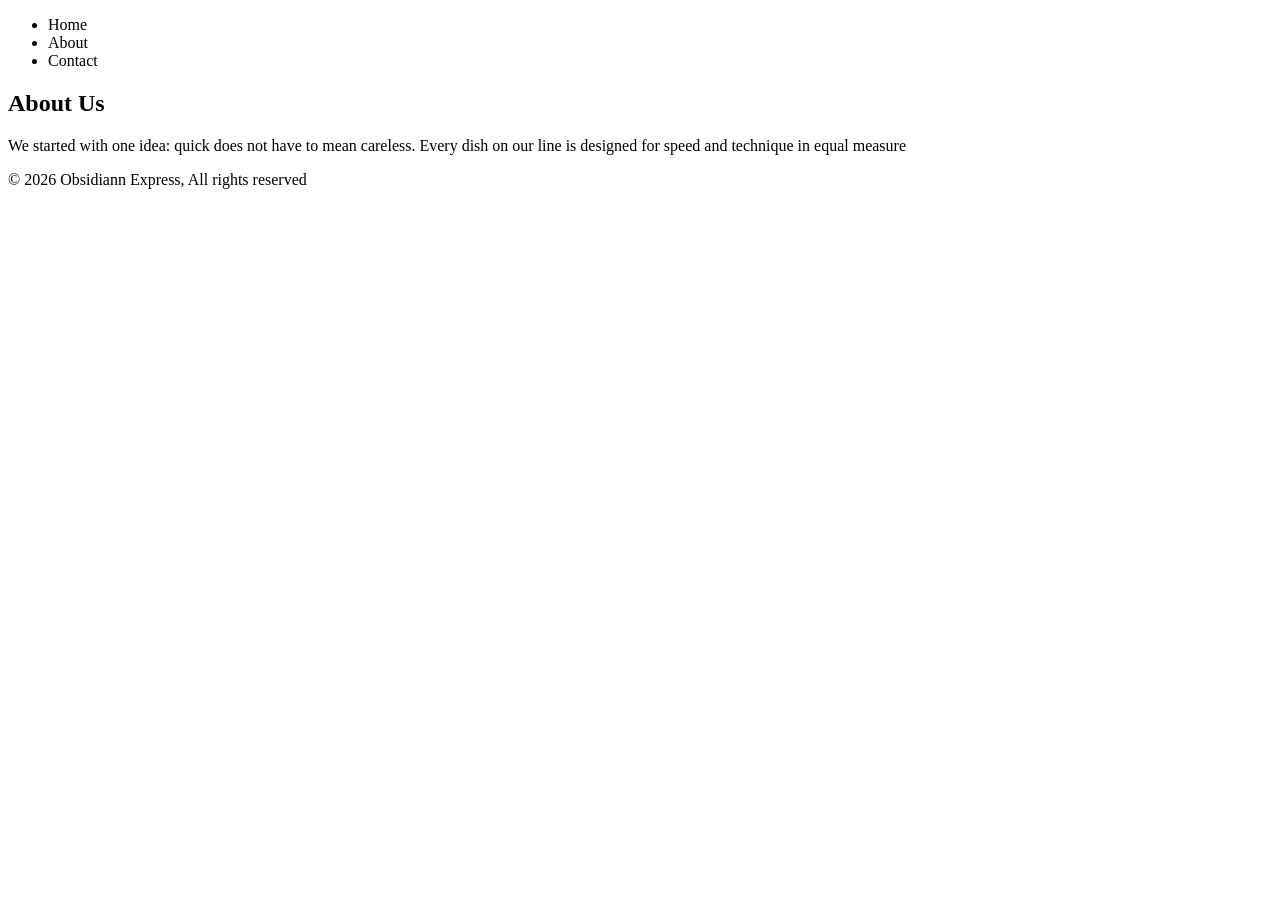
==== about.html @ 70c24146 "Add contact page and update nav links Create a new contact.html skeleton and update navigation in ab" ====
<!DOCTYPE html>
<html lang="en">
<head>
    <meta charset="UTF-8">
    <meta name="viewport" content="width=device-width, initial-scale=1.0">
    <title>Document</title>
</head>
<body>
    <header>
        <nav>
            <ul>
                <li><a href="home.html"></a>Home</li>
                <li>About</li>
                <li><a href="contact.html"></a>Contact</li>
            </ul>
        </nav>
    </header>
    <main>
        <section>
            <h2>About Us</h2>
            <p>We started with one idea: quick does not have to mean careless. Every dish on our line is designed for speed and technique in equal measure</p>
        </section>
    </main>
    <footer>
      <p>&copy; 2026 Obsidiann Express, All rights reserved </p>
    </footer>
</body>
</html>
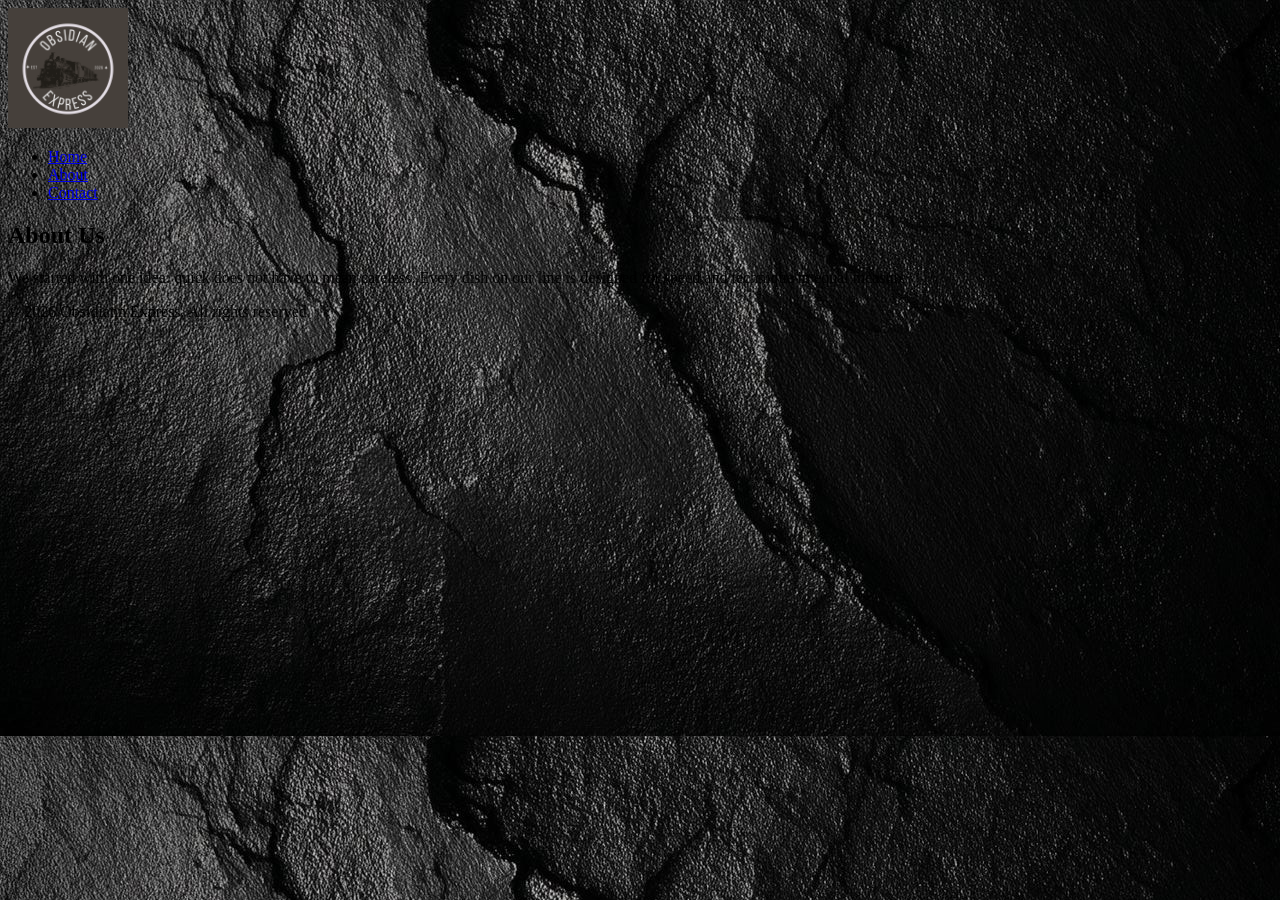
==== commit 6ddedb7d: "Add background image and improve nav/accessibility Update home and about pages: set descriptive <tit" ====
--- a/about.html
+++ b/about.html
@@ -3,15 +3,19 @@
 <head>
     <meta charset="UTF-8">
     <meta name="viewport" content="width=device-width, initial-scale=1.0">
-    <title>Document</title>
+    <title>Obsidian-Express-About</title>
+    
 </head>
-<body>
+<body background="images/DARK MINIMALIST TEXTURED WALLPAPER.jpg">
     <header>
-        <nav>
+        <nav aria-label="Main navigation">
+            <a href="home.html">
+                <img src="images/OBSIDIAN LOGO.png" alt="Obsidian Express logo" width="120">
+            </a>
             <ul>
-                <li><a href="home.html"></a>Home</li>
-                <li>About</li>
-                <li><a href="contact.html"></a>Contact</li>
+                <li><a href="home.html">Home</a></li>
+                <li><a href="about.html">About</a></li>
+                <li><a href="contact.html">Contact</a></li>
             </ul>
         </nav>
     </header>
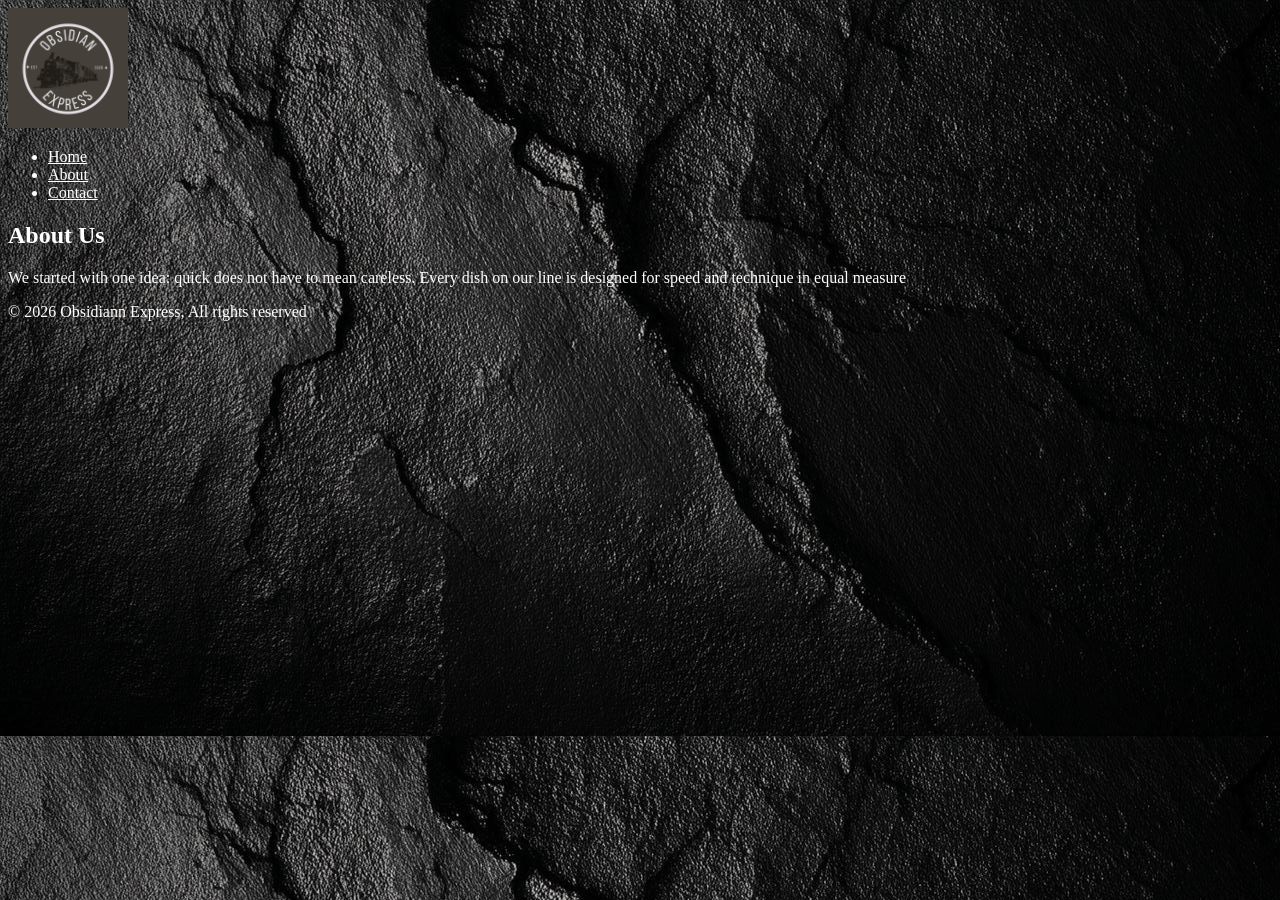
==== commit 144f23cf: "Add menu pages and images; update home/about Add new menu pages (plateKos.html, rsaClassics.html, rs" ====
--- a/about.html
+++ b/about.html
@@ -6,7 +6,7 @@
     <title>Obsidian-Express-About</title>
     
 </head>
-<body background="images/DARK MINIMALIST TEXTURED WALLPAPER.jpg">
+<body background="images/DARK MINIMALIST TEXTURED WALLPAPER.jpg" text="white" link="white" vlink="white" alink="white">
     <header>
         <nav aria-label="Main navigation">
             <a href="home.html">
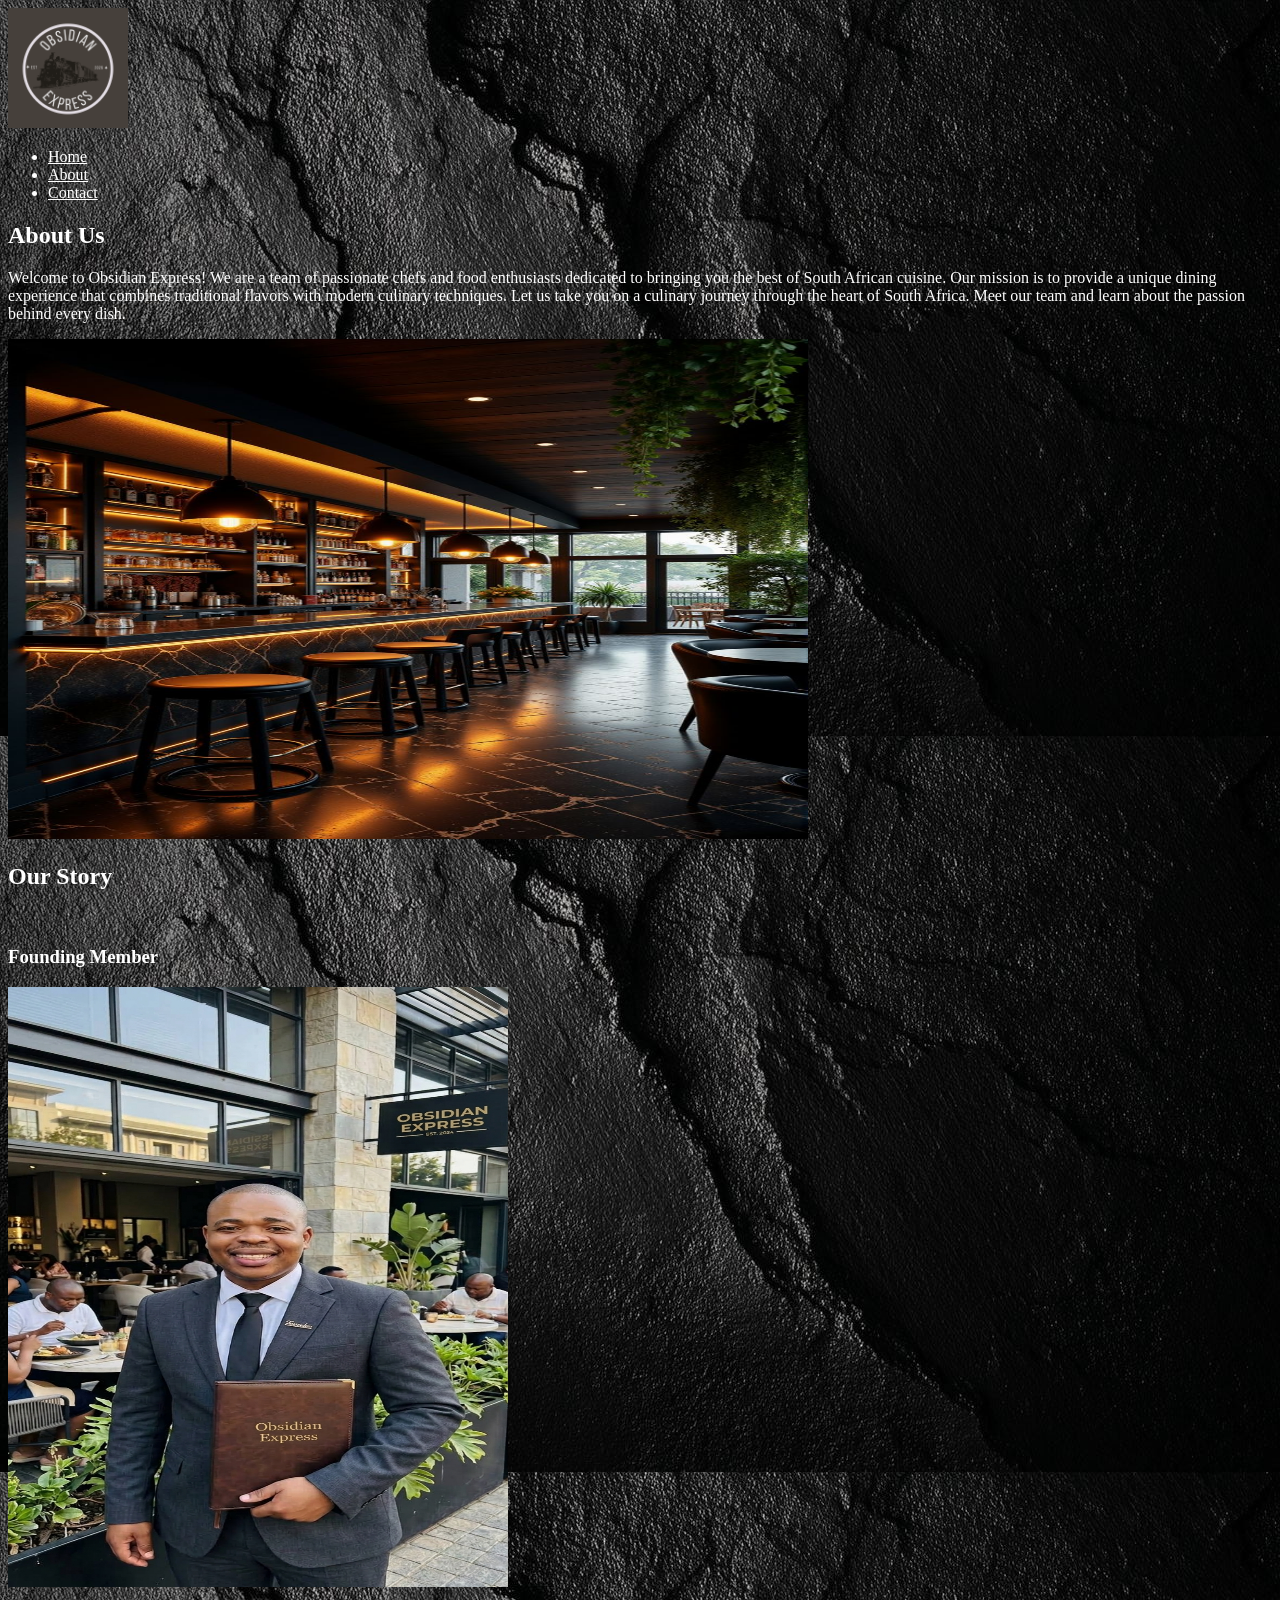
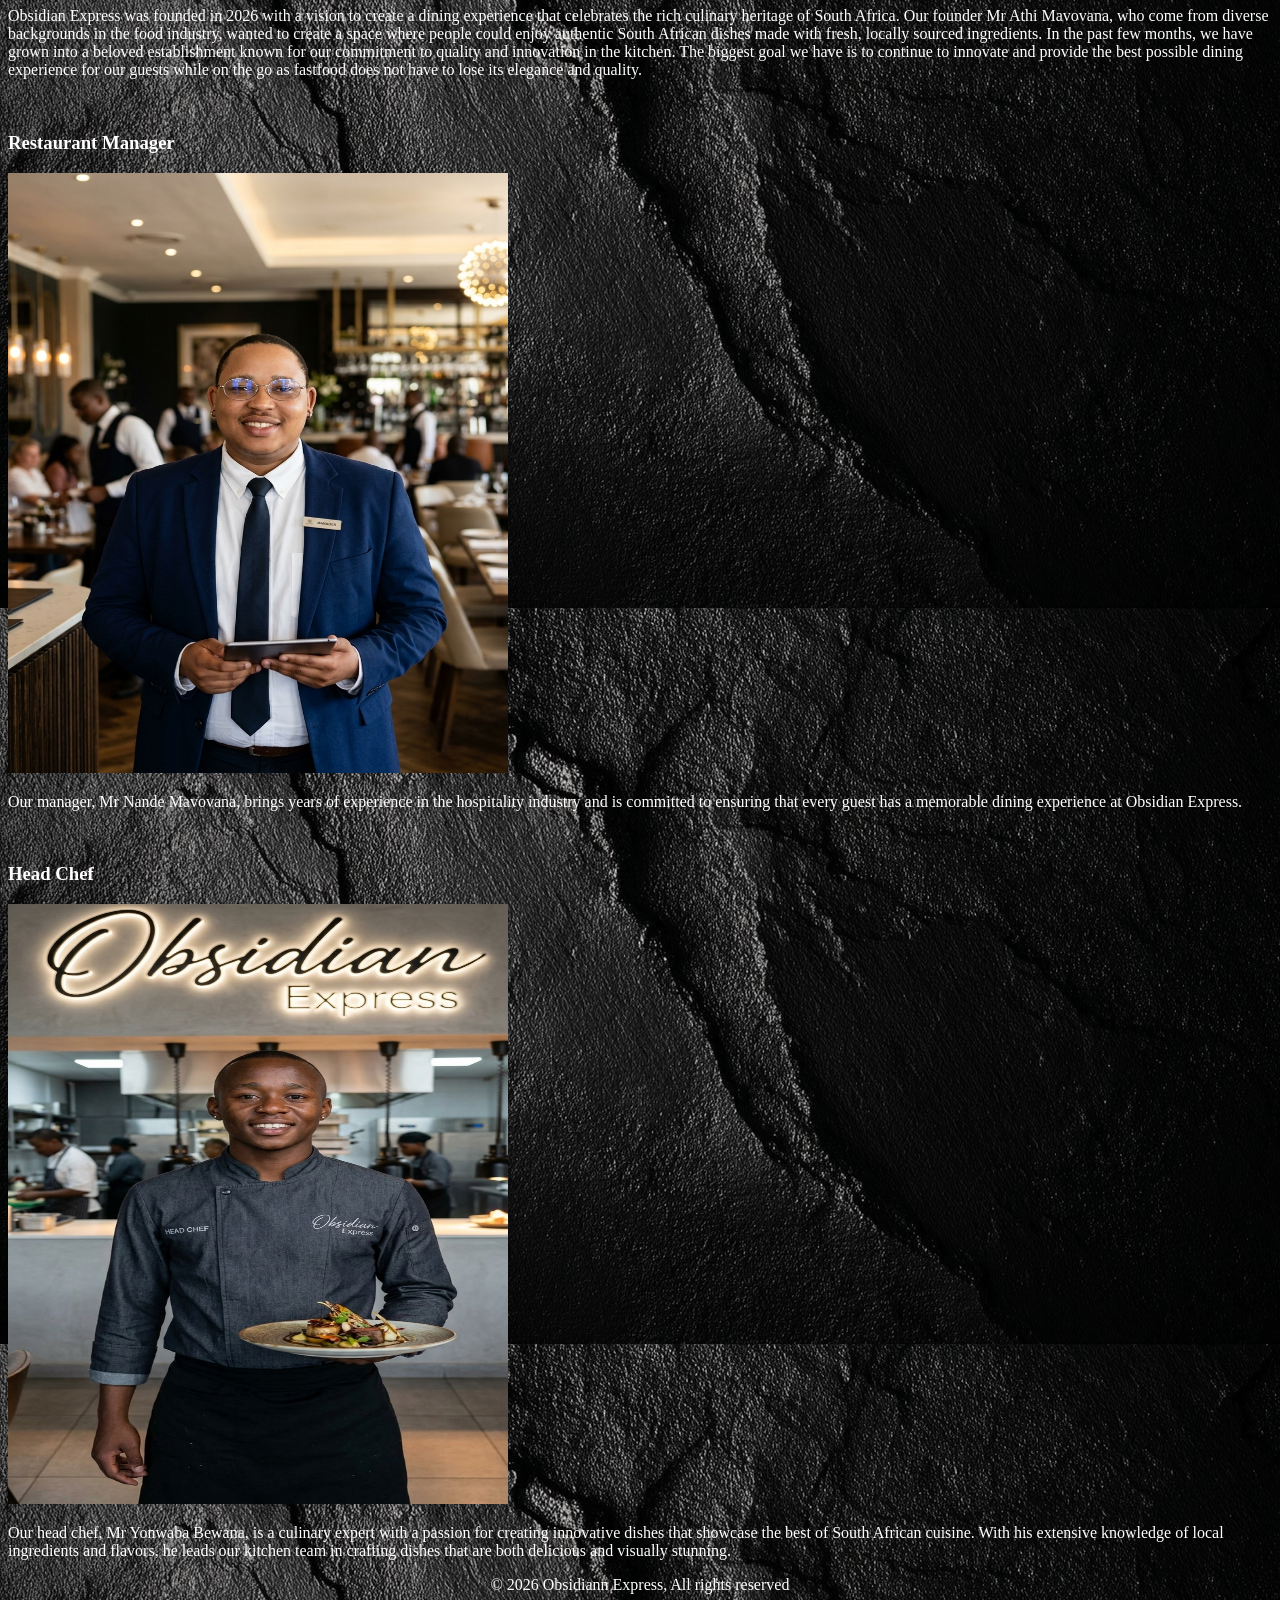
==== commit 7385a7dd: "Update About and Contact pages; add images Expand About page with full restaurant copy and team sect" ====
--- a/about.html
+++ b/about.html
@@ -22,11 +22,28 @@
     <main>
         <section>
             <h2>About Us</h2>
-            <p>We started with one idea: quick does not have to mean careless. Every dish on our line is designed for speed and technique in equal measure</p>
+            <p>Welcome to Obsidian Express! We are a team of passionate chefs and food enthusiasts dedicated to bringing you the best of South African cuisine. Our mission is to provide a unique dining experience that combines traditional flavors with modern culinary techniques. Let us take you on a culinary journey through the heart of South Africa. Meet our team and learn about the passion behind every dish.   </p>
+            <img src="images/Restuarant.jpg" alt="Resurant Interior" width="800" height="500">
+            <br>
+        </section>
+        <section>
+            <h2>Our Story</h2>
+            <br>
+            <h3>Founding Member</h3>
+            <img src="images/founder.jpg" alt="Founder" width="500" height="600">
+            <p>Obsidian Express was founded in 2026 with a vision to create a dining experience that celebrates the rich culinary heritage of South Africa. Our founder Mr Athi Mavovana, who come from diverse backgrounds in the food industry, wanted to create a space where people could enjoy authentic South African dishes made with fresh, locally sourced ingredients. In the past few months, we have grown into a beloved establishment known for our commitment to quality and innovation in the kitchen. The biggest goal we have is to continue to innovate and provide the best possible dining experience for our guests while on the go as fastfood does not have to lose its elegance and quality.</p>
+            <br>
+            <h3>Restaurant Manager</h3>
+            <img src="images/manager.jpg" alt="Manager" width="500" height="600">
+            <p>Our manager, Mr Nande Mavovana, brings years of experience in the hospitality industry and is committed to ensuring that every guest has a memorable dining experience at Obsidian Express.</p>
+            <br>
+            <h3>Head Chef</h3>
+            <img src="images/Chef.jpg" alt="Head Chef" width="500" height="600">
+            <p>Our head chef, Mr Yonwaba Bewana, is a culinary expert with a passion for creating innovative dishes that showcase the best of South African cuisine. With his extensive knowledge of local ingredients and flavors, he leads our kitchen team in crafting dishes that are both delicious and visually stunning.</p>
         </section>
     </main>
     <footer>
-      <p>&copy; 2026 Obsidiann Express, All rights reserved </p>
+      <p align="center">&copy; 2026 Obsidiann Express, All rights reserved </p>
     </footer>
 </body>
 </html>
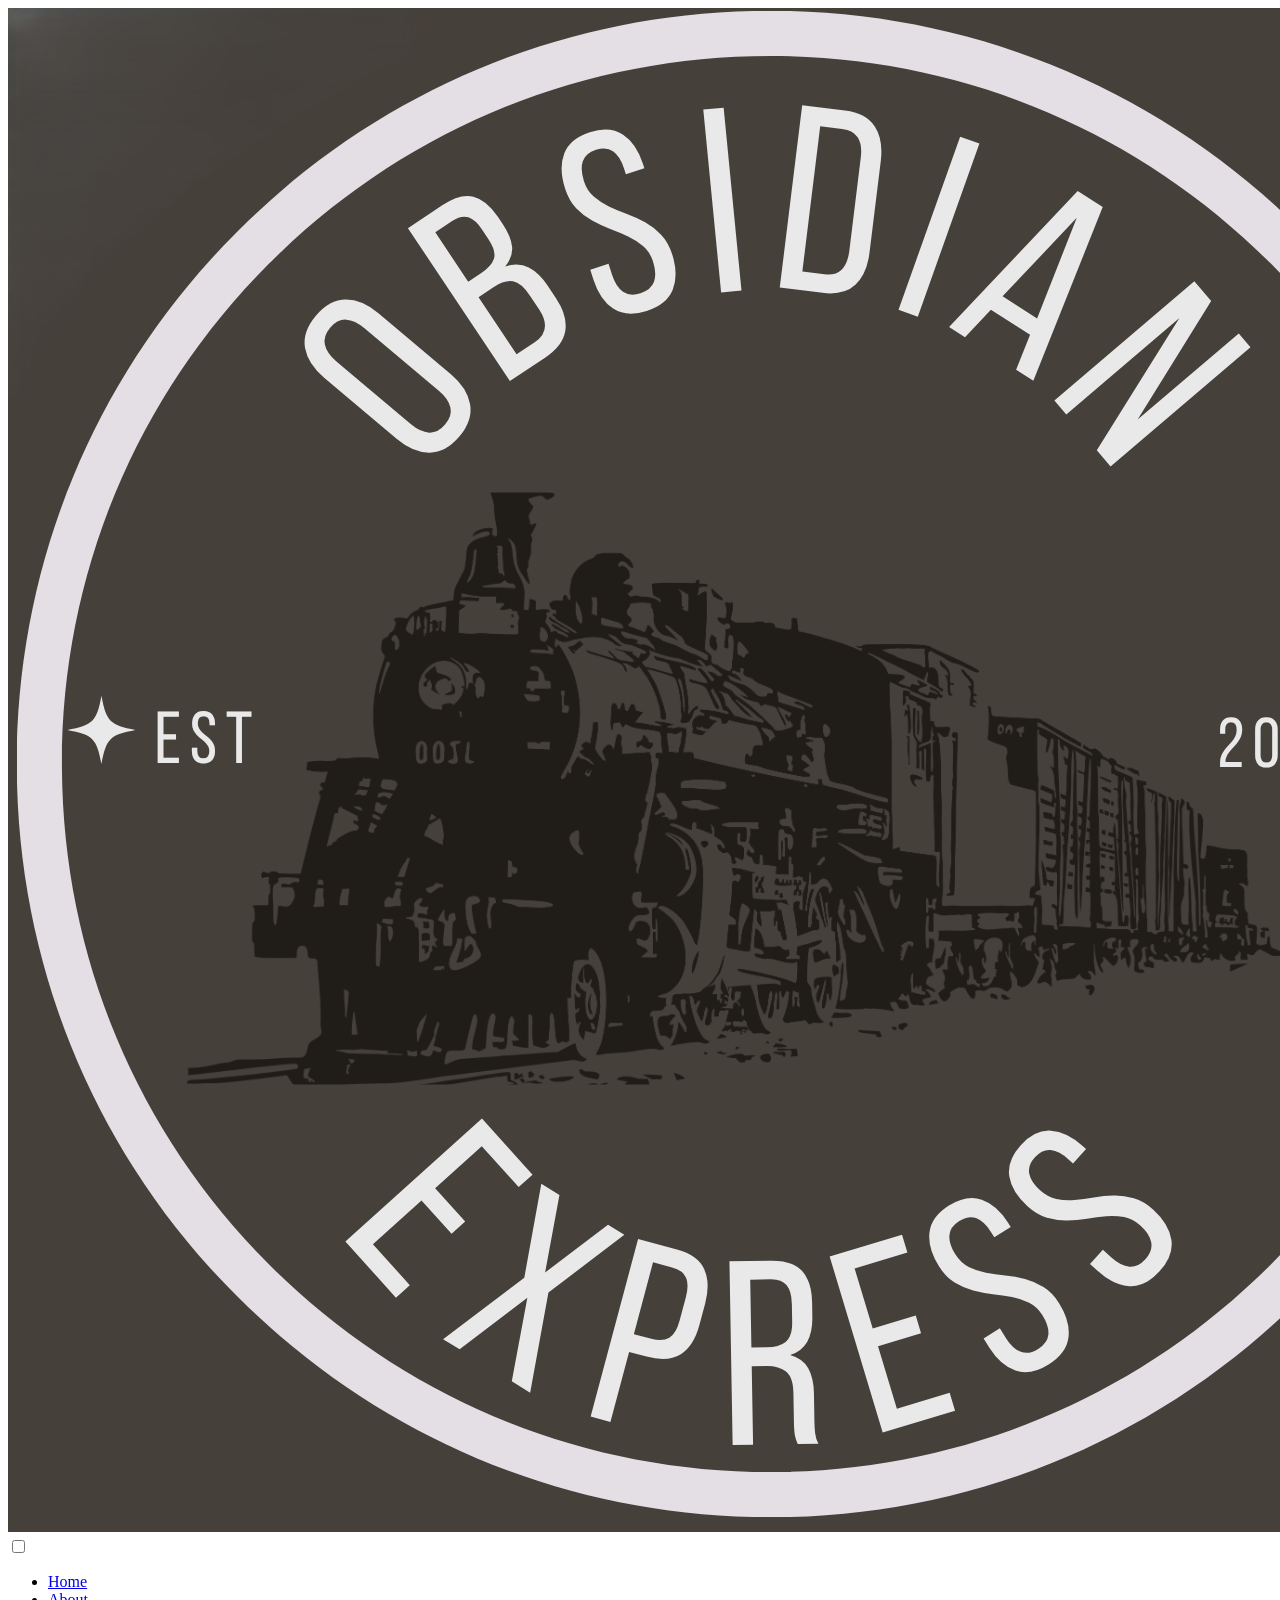
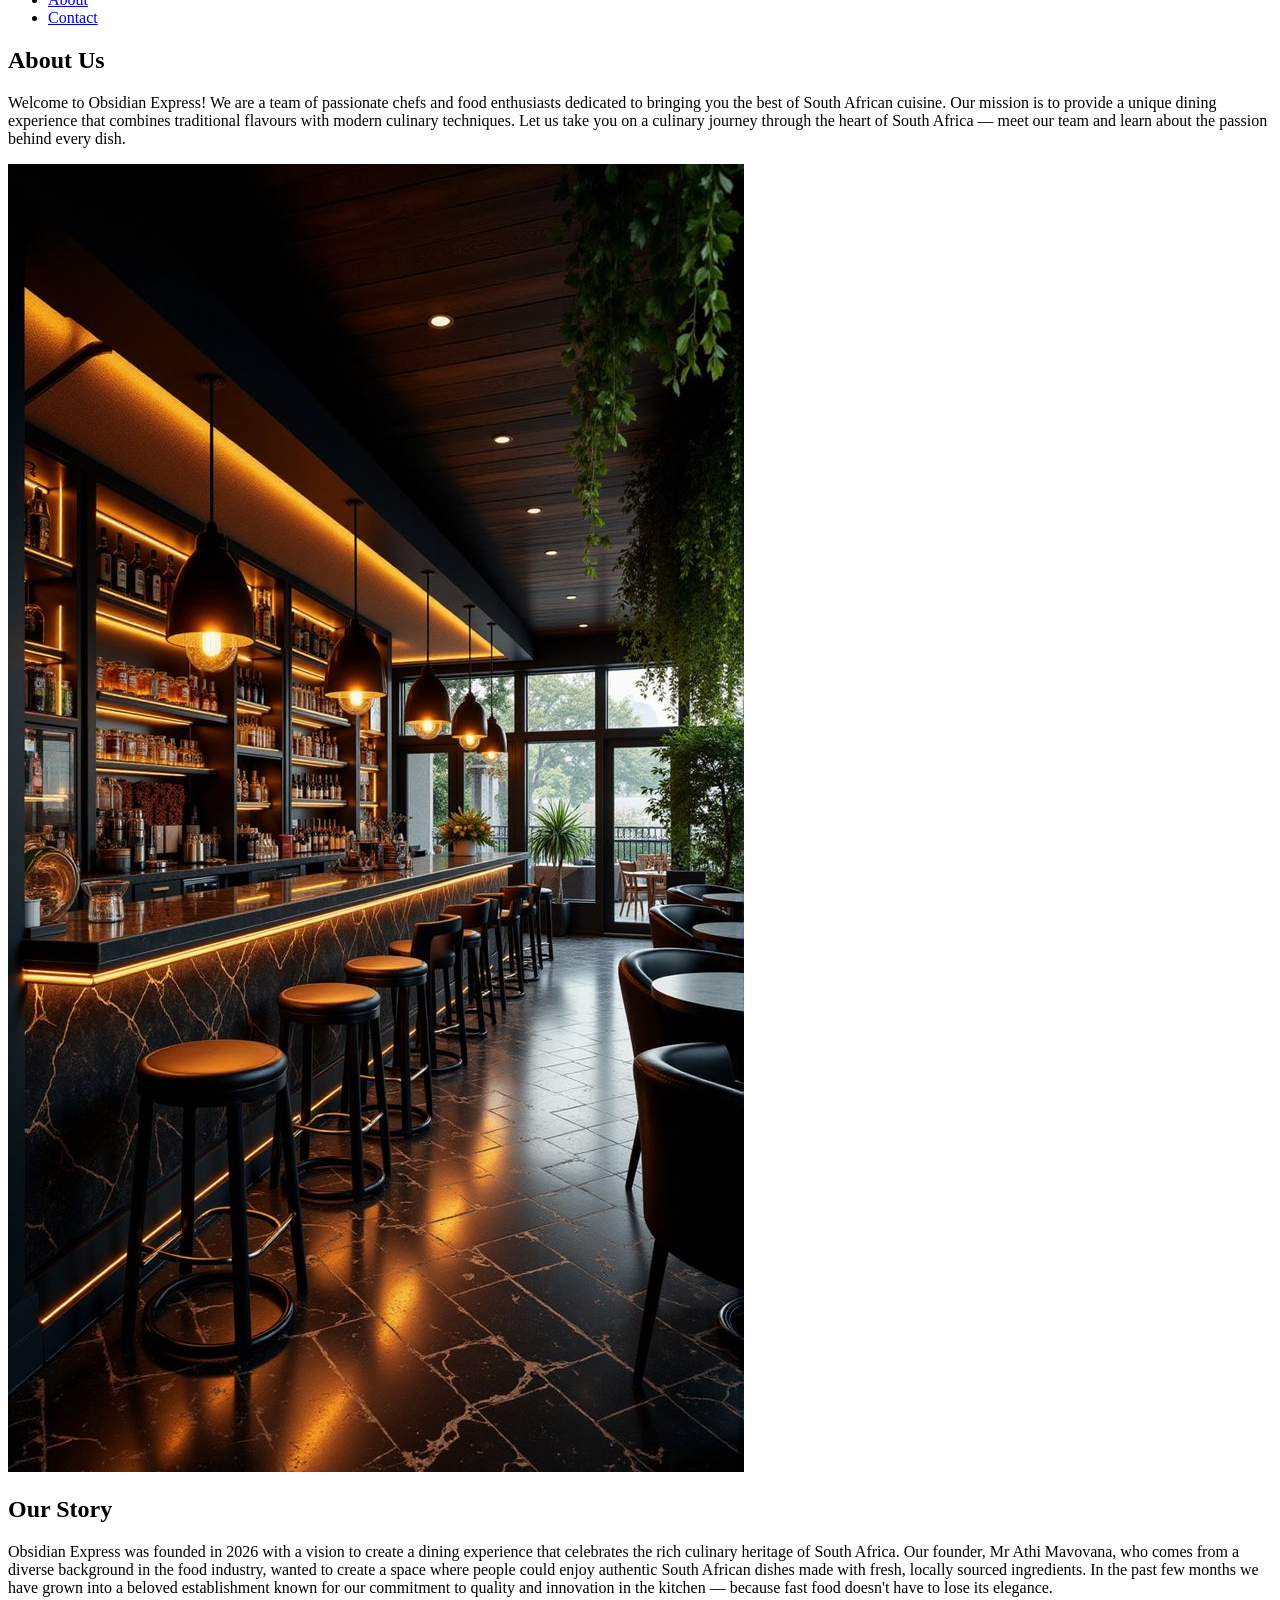
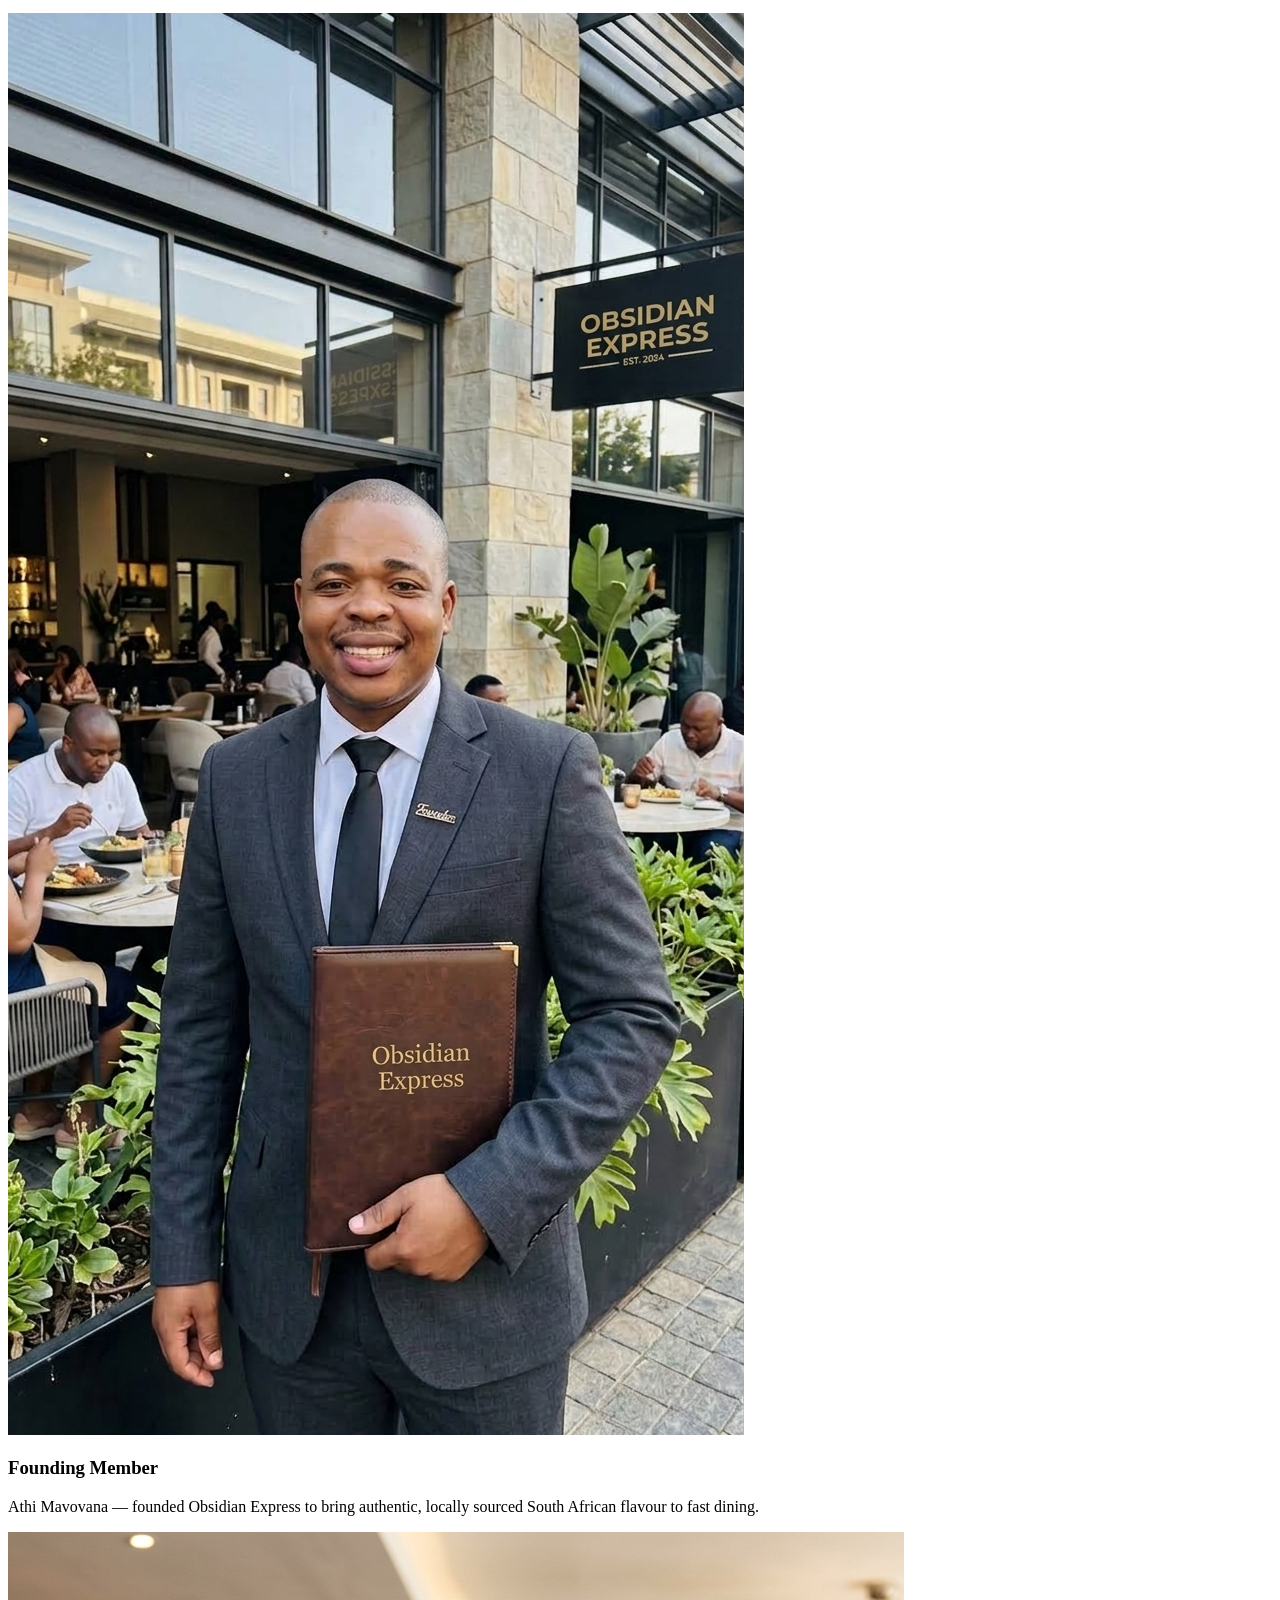
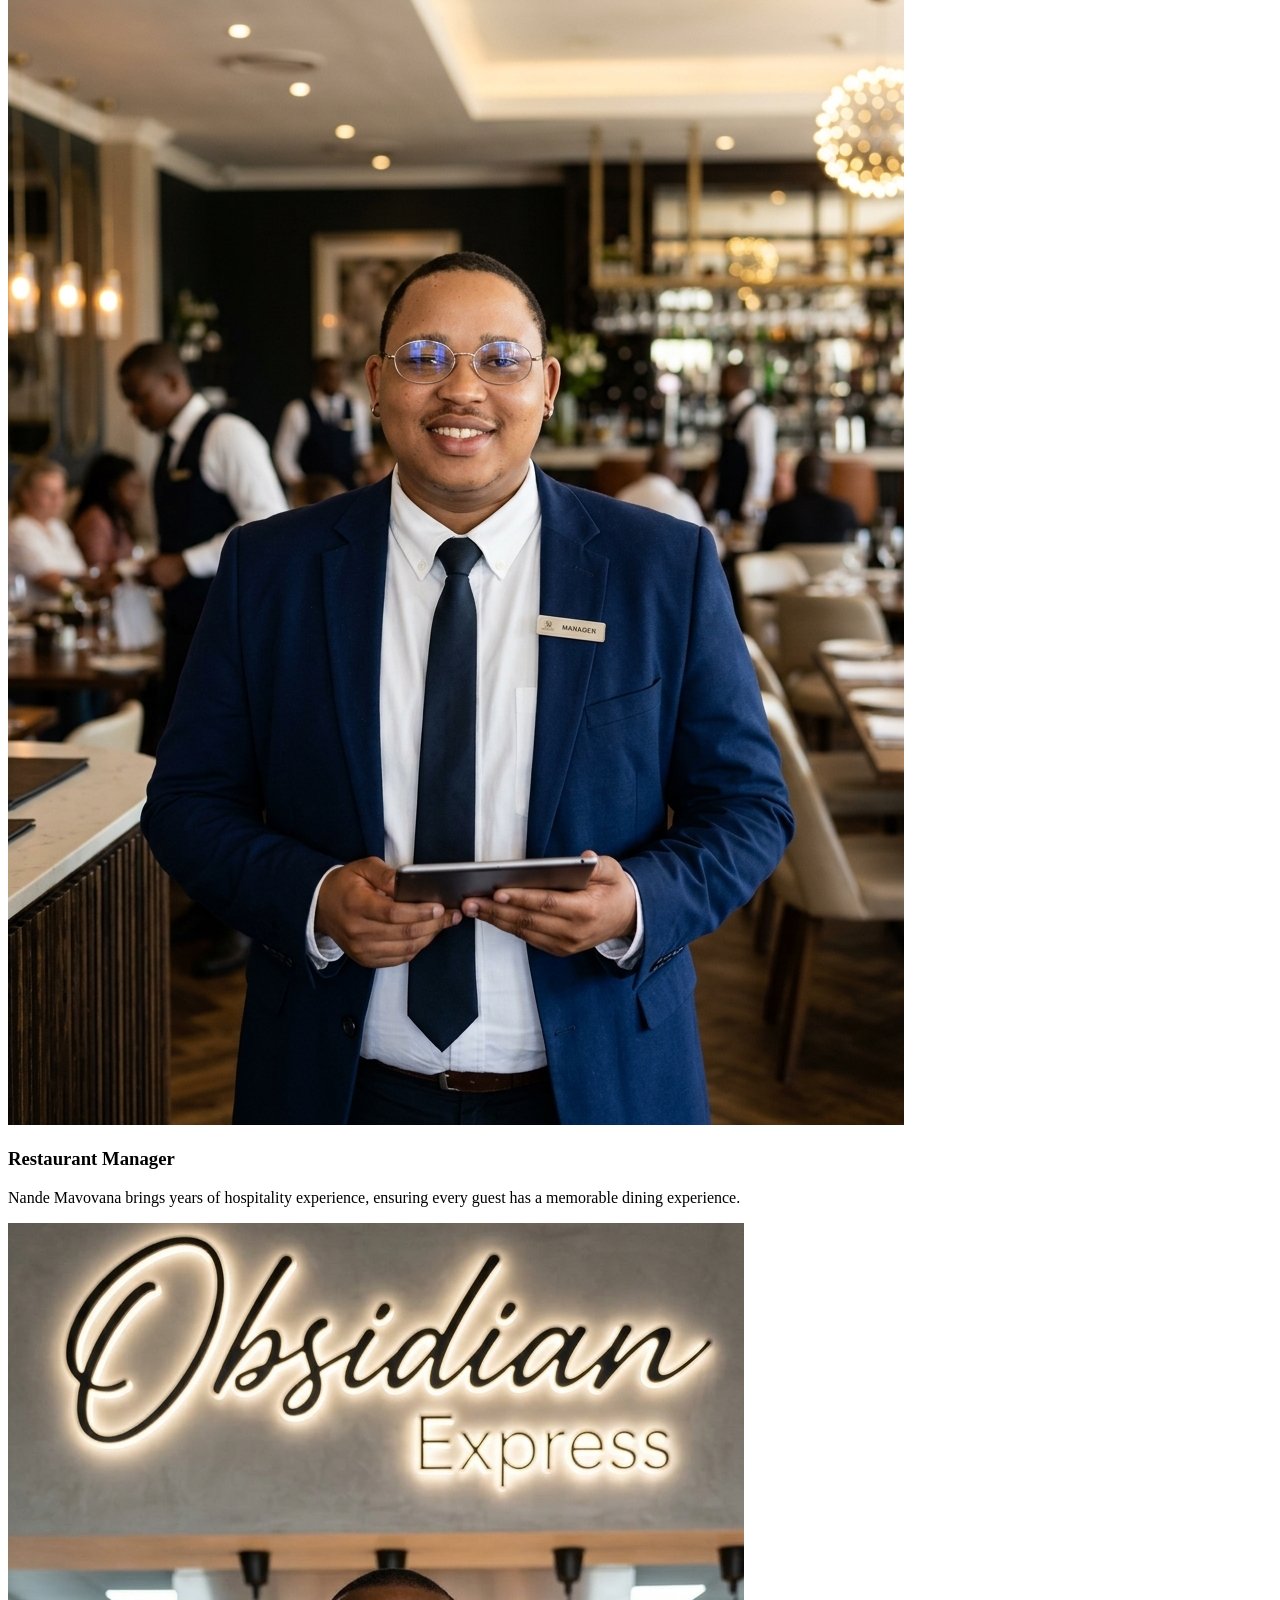
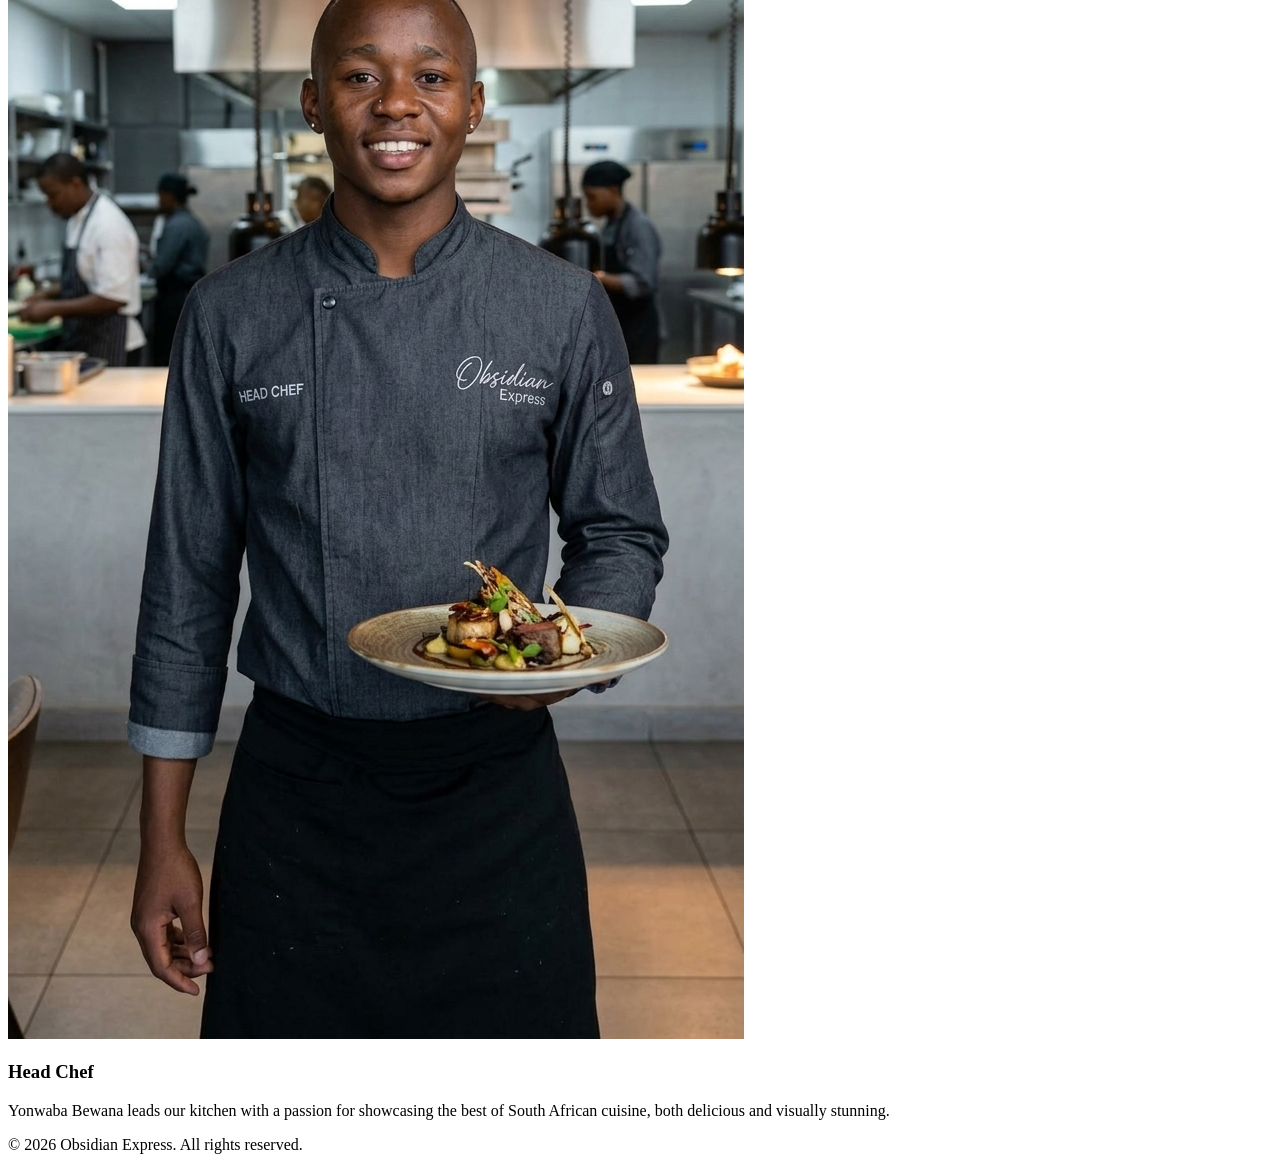
==== commit ae2ac3a6: "Revamp About page layout and accessibility Update about.html: set a clearer page title, add Google F" ====
--- a/about.html
+++ b/about.html
@@ -3,47 +3,60 @@
 <head>
     <meta charset="UTF-8">
     <meta name="viewport" content="width=device-width, initial-scale=1.0">
-    <title>Obsidian-Express-About</title>
-    
+    <title>Obsidian Express | About</title>
+    <link rel="preconnect" href="https://fonts.googleapis.com">
+    <link rel="preconnect" href="https://fonts.gstatic.com" crossorigin>
+    <link href="https://fonts.googleapis.com/css2?family=Inter:wght@400;500;600;700&family=Playfair+Display:ital,wght@0,700;1,600&display=swap" rel="stylesheet">
+    <link rel="stylesheet" href="style.css">
 </head>
-<body background="images/DARK MINIMALIST TEXTURED WALLPAPER.jpg" text="white" link="white" vlink="white" alink="white">
+<body>
     <header>
         <nav aria-label="Main navigation">
             <a href="home.html">
-                <img src="images/OBSIDIAN LOGO.png" alt="Obsidian Express logo" width="120">
+                <img src="images/OBSIDIAN LOGO.png" alt="Obsidian Express logo">
             </a>
-            <ul>
+            <input type="checkbox" id="nav-toggle" class="nav-toggle">
+            <label for="nav-toggle" class="nav-toggle-label" aria-label="Toggle menu"><span></span><span></span><span></span></label>
+            <ul class="nav-links">
                 <li><a href="home.html">Home</a></li>
-                <li><a href="about.html">About</a></li>
+                <li><a href="about.html" aria-current="page">About</a></li>
                 <li><a href="contact.html">Contact</a></li>
             </ul>
         </nav>
     </header>
+
     <main>
-        <section>
+        <section class="about-intro">
             <h2>About Us</h2>
-            <p>Welcome to Obsidian Express! We are a team of passionate chefs and food enthusiasts dedicated to bringing you the best of South African cuisine. Our mission is to provide a unique dining experience that combines traditional flavors with modern culinary techniques. Let us take you on a culinary journey through the heart of South Africa. Meet our team and learn about the passion behind every dish.   </p>
-            <img src="images/Restuarant.jpg" alt="Resurant Interior" width="800" height="500">
-            <br>
+            <p>Welcome to Obsidian Express! We are a team of passionate chefs and food enthusiasts dedicated to bringing you the best of South African cuisine. Our mission is to provide a unique dining experience that combines traditional flavours with modern culinary techniques. Let us take you on a culinary journey through the heart of South Africa &mdash; meet our team and learn about the passion behind every dish.</p>
+            <img src="images/Restuarant.jpg" alt="Restaurant interior" loading="lazy">
         </section>
+
         <section>
             <h2>Our Story</h2>
-            <br>
-            <h3>Founding Member</h3>
-            <img src="images/founder.jpg" alt="Founder" width="500" height="600">
-            <p>Obsidian Express was founded in 2026 with a vision to create a dining experience that celebrates the rich culinary heritage of South Africa. Our founder Mr Athi Mavovana, who come from diverse backgrounds in the food industry, wanted to create a space where people could enjoy authentic South African dishes made with fresh, locally sourced ingredients. In the past few months, we have grown into a beloved establishment known for our commitment to quality and innovation in the kitchen. The biggest goal we have is to continue to innovate and provide the best possible dining experience for our guests while on the go as fastfood does not have to lose its elegance and quality.</p>
-            <br>
-            <h3>Restaurant Manager</h3>
-            <img src="images/manager.jpg" alt="Manager" width="500" height="600">
-            <p>Our manager, Mr Nande Mavovana, brings years of experience in the hospitality industry and is committed to ensuring that every guest has a memorable dining experience at Obsidian Express.</p>
-            <br>
-            <h3>Head Chef</h3>
-            <img src="images/Chef.jpg" alt="Head Chef" width="500" height="600">
-            <p>Our head chef, Mr Yonwaba Bewana, is a culinary expert with a passion for creating innovative dishes that showcase the best of South African cuisine. With his extensive knowledge of local ingredients and flavors, he leads our kitchen team in crafting dishes that are both delicious and visually stunning.</p>
+            <p>Obsidian Express was founded in 2026 with a vision to create a dining experience that celebrates the rich culinary heritage of South Africa. Our founder, Mr Athi Mavovana, who comes from a diverse background in the food industry, wanted to create a space where people could enjoy authentic South African dishes made with fresh, locally sourced ingredients. In the past few months we have grown into a beloved establishment known for our commitment to quality and innovation in the kitchen &mdash; because fast food doesn't have to lose its elegance.</p>
+            <div class="team-grid">
+                <div class="team-card">
+                    <img src="images/founder.jpg" alt="Founder, Mr Athi Mavovana" loading="lazy">
+                    <h3>Founding Member</h3>
+                    <p>Athi Mavovana &mdash; founded Obsidian Express to bring authentic, locally sourced South African flavour to fast dining.</p>
+                </div>
+                <div class="team-card">
+                    <img src="images/manager.jpg" alt="Restaurant Manager, Mr Nande Mavovana" loading="lazy">
+                    <h3>Restaurant Manager</h3>
+                    <p>Nande Mavovana brings years of hospitality experience, ensuring every guest has a memorable dining experience.</p>
+                </div>
+                <div class="team-card">
+                    <img src="images/Chef.jpg" alt="Head Chef, Mr Yonwaba Bewana" loading="lazy">
+                    <h3>Head Chef</h3>
+                    <p>Yonwaba Bewana leads our kitchen with a passion for showcasing the best of South African cuisine, both delicious and visually stunning.</p>
+                </div>
+            </div>
         </section>
     </main>
+
     <footer>
-      <p align="center">&copy; 2026 Obsidiann Express, All rights reserved </p>
+        <p>&copy; 2026 Obsidian Express. All rights reserved.</p>
     </footer>
 </body>
-</html>+</html>
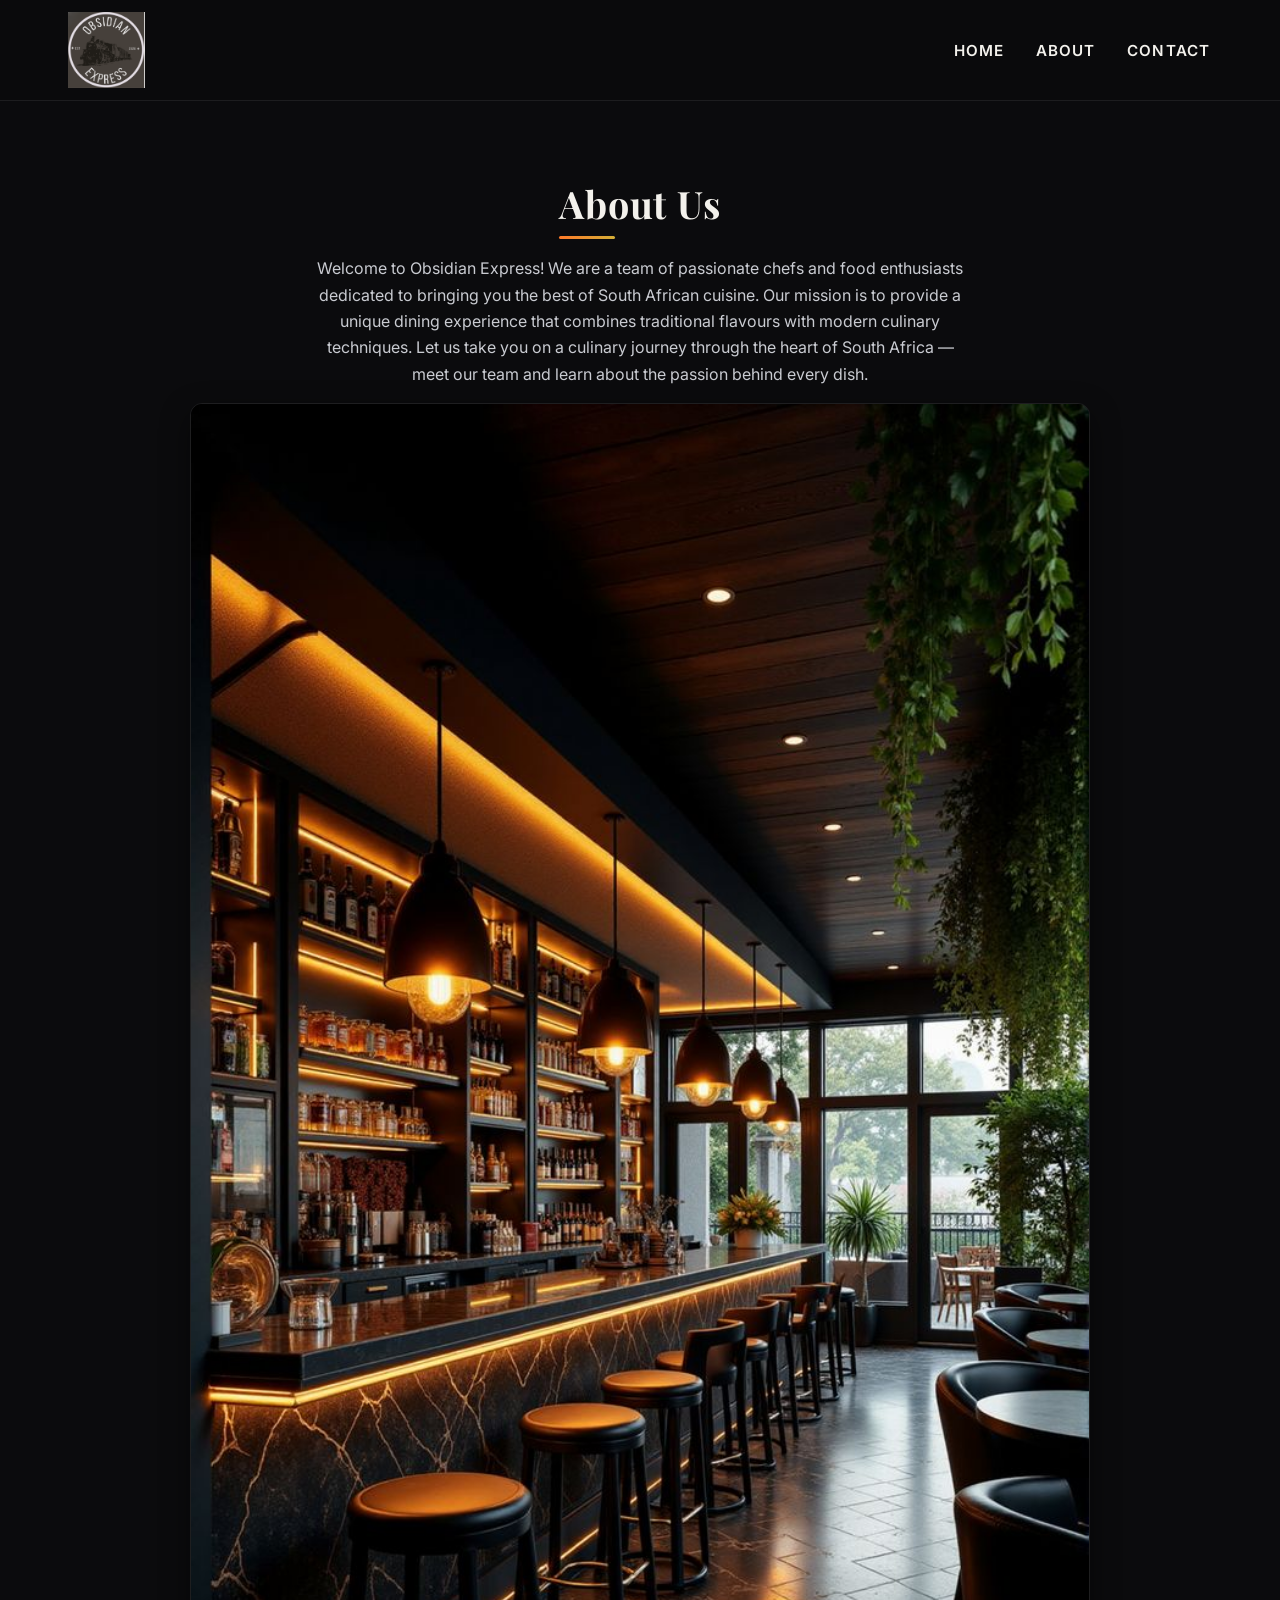
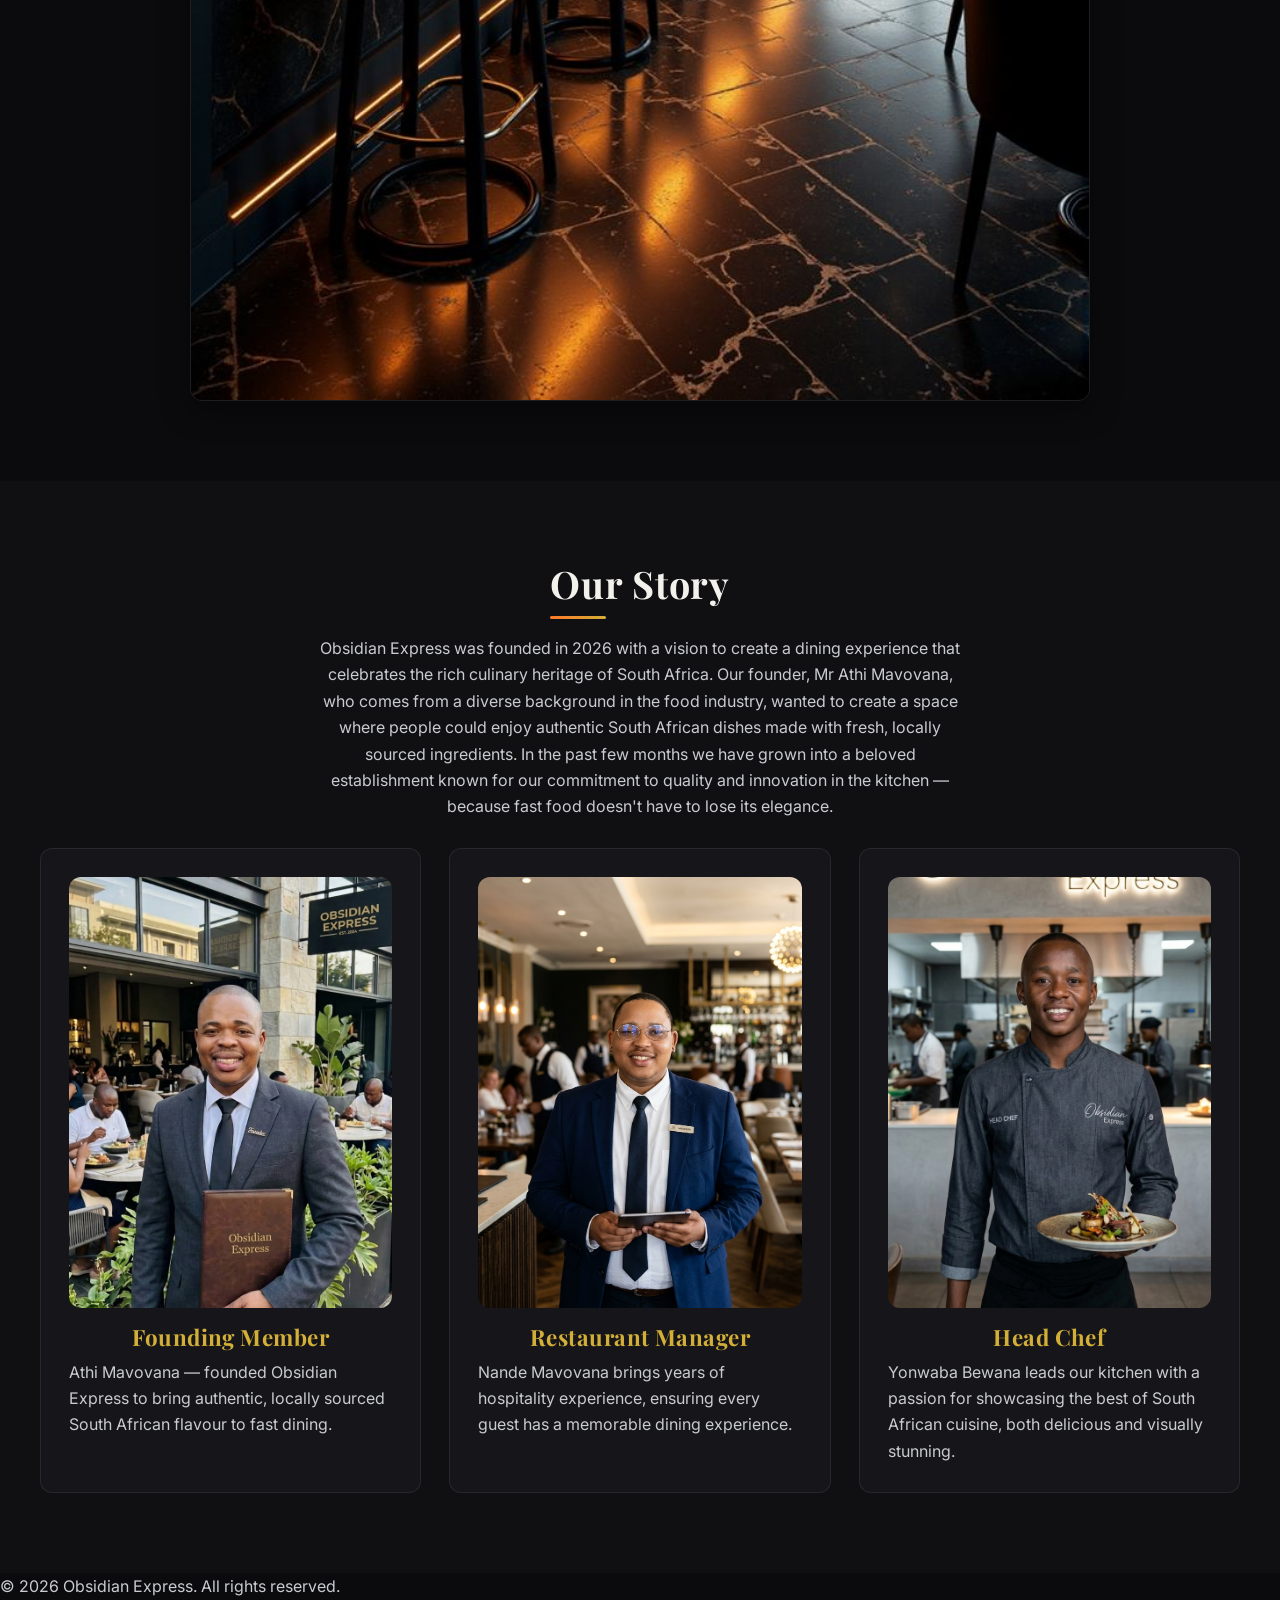
==== commit 63957165: "Update stylesheet links; improve base CSS Fix HTML pages to reference CSS/styles.css (about.html, co" ====
--- a/about.html
+++ b/about.html
@@ -7,7 +7,7 @@
     <link rel="preconnect" href="https://fonts.googleapis.com">
     <link rel="preconnect" href="https://fonts.gstatic.com" crossorigin>
     <link href="https://fonts.googleapis.com/css2?family=Inter:wght@400;500;600;700&family=Playfair+Display:ital,wght@0,700;1,600&display=swap" rel="stylesheet">
-    <link rel="stylesheet" href="style.css">
+    <link rel="stylesheet" href="CSS/styles.css">
 </head>
 <body>
     <header>
--- a/CSS/styles.css
+++ b/CSS/styles.css
@@ -0,0 +1,580 @@
+
+*, *::before, *::after {
+  box-sizing: border-box;
+  margin: 0;
+  padding: 0;
+}
+
+html {
+  scroll-behavior: smooth;
+  -webkit-text-size-adjust: 100%;
+}
+
+img, picture, svg {
+  display: block;
+  max-width: 100%;
+}
+
+ul, ol {
+  list-style: none;
+}
+
+a {
+  color: inherit;
+  text-decoration: none;
+}
+
+button, input, textarea {
+  font: inherit;
+  color: inherit;
+}
+
+:root {
+  /* colour palette */
+  --obsidian: #0b0b0d;
+  --charcoal: #16161a;
+  --charcoal-light: #1f1f24;
+  --charcoal-lighter: #2a2a31;
+  --orange: #ff7a29;
+  --orange-light: #ff9a57;
+  --gold: #d4af37;
+  --silver: #c9cbd1;
+  --off-white: #f3f1ec;
+  --border-soft: rgba(255, 255, 255, 0.08);
+
+  /* typography */
+  --font-heading: "Playfair Display", Georgia, "Times New Roman", serif;
+  --font-body: "Inter", "Segoe UI", Helvetica, Arial, sans-serif;
+
+  --space-xs: 0.5rem;
+  --space-sm: 1rem;
+  --space-md: 1.75rem;
+  --space-lg: 3rem;
+  --space-xl: 5rem;
+
+  /* layout */
+  --max-width: 1200px;
+  --radius: 12px;
+  --shadow-soft: 0 10px 30px rgba(0, 0, 0, 0.45);
+  --transition: 0.3s ease;
+}
+
+body {
+  background-color: var(--obsidian);
+  background-image:
+    linear-gradient(180deg, rgba(11, 11, 13, 0.92) 0%, rgba(11, 11, 13, 0.96) 100%),
+    url("images/DARK MINIMALIST TEXTURED WALLPAPER.jpg");
+  background-attachment: fixed;
+  background-size: cover;
+  background-position: center;
+  color: var(--off-white);
+  font-family: var(--font-body);
+  font-size: 100%;
+  line-height: 1.65;
+  min-height: 100vh;
+  display: flex;
+  flex-direction: column;
+}
+
+h1, h2, h3, h4 {
+  font-family: var(--font-heading);
+  font-weight: 700;
+  line-height: 1.2;
+  color: var(--off-white);
+  letter-spacing: 0.02em;
+}
+
+h2 {
+  font-size: clamp(1.75rem, 1.4rem + 1.2vw, 2.75rem);
+  margin-bottom: var(--space-sm);
+  position: relative;
+  display: inline-block;
+}
+
+h2::after {
+  content: "";
+  display: block;
+  width: 3.5rem;
+  height: 3px;
+  margin-top: 0.6rem;
+  background: linear-gradient(90deg, var(--orange), var(--gold));
+  border-radius: 2px;
+}
+
+h3 {
+  font-size: clamp(1.15rem, 1rem + 0.5vw, 1.5rem);
+  color: var(--gold);
+  margin-bottom: var(--space-xs);
+}
+
+p {
+  color: var(--silver);
+  max-width: 65ch;
+  margin-bottom: var(--space-sm);
+  font-size: 1rem;
+}
+
+section p {
+  margin-left: auto;
+  margin-right: auto;
+}
+
+.container {
+  width: 100%;
+  max-width: var(--max-width);
+  margin-inline: auto;
+  padding-inline: var(--space-md);
+}
+
+main {
+  flex: 1;
+}
+
+section {
+  padding: var(--space-xl) var(--space-md);
+  text-align: center;
+}
+
+section:nth-of-type(even) {
+  background-color: rgba(255, 255, 255, 0.02);
+}
+
+header {
+  position: sticky;
+  top: 0;
+  z-index: 100;
+  background: rgba(11, 11, 13, 0.85);
+  backdrop-filter: blur(10px);
+  border-bottom: 1px solid var(--border-soft);
+}
+
+header nav {
+  max-width: var(--max-width);
+  margin-inline: auto;
+  display: flex;
+  align-items: center;
+  justify-content: space-between;
+  padding: 0.75rem var(--space-md);
+}
+
+header nav > a img {
+  width: clamp(64px, 6vw, 90px);
+  height: auto;
+  transition: transform var(--transition);
+}
+
+header nav > a img:hover {
+  transform: scale(1.06);
+}
+
+.nav-links {
+  display: flex;
+  gap: var(--space-md);
+}
+
+.nav-links a {
+  font-family: var(--font-body);
+  font-size: 0.95rem;
+  font-weight: 600;
+  text-transform: uppercase;
+  letter-spacing: 0.08em;
+  padding: 0.4rem 0.1rem;
+  position: relative;
+  color: var(--off-white);
+  transition: color var(--transition);
+}
+
+.nav-links a::after {
+  content: "";
+  position: absolute;
+  left: 0;
+  bottom: -4px;
+  width: 0%;
+  height: 2px;
+  background: linear-gradient(90deg, var(--orange), var(--gold));
+  transition: width var(--transition);
+}
+
+.nav-links a:hover,
+.nav-links a:focus-visible {
+  color: var(--orange-light);
+}
+
+.nav-links a:hover::after,
+.nav-links a:focus-visible::after {
+  width: 100%;
+}
+
+.nav-links a:active {
+  color: var(--gold);
+}
+
+.nav-toggle {
+  display: none;
+}
+
+.nav-toggle-label {
+  display: none;
+  flex-direction: column;
+  gap: 5px;
+  cursor: pointer;
+  z-index: 110;
+}
+
+.nav-toggle-label span {
+  width: 26px;
+  height: 2px;
+  background: var(--off-white);
+  border-radius: 2px;
+  transition: var(--transition);
+}
+
+.btn {
+  display: inline-block;
+  padding: 0.75em 1.9em;
+  margin-top: var(--space-xs);
+  font-size: 0.95rem;
+  font-weight: 700;
+  text-transform: uppercase;
+  letter-spacing: 0.06em;
+  color: var(--obsidian);
+  background: linear-gradient(135deg, var(--orange), var(--gold));
+  border: none;
+  border-radius: 999px;
+  cursor: pointer;
+  box-shadow: 0 6px 20px rgba(255, 122, 41, 0.35);
+  transition: transform var(--transition), box-shadow var(--transition);
+}
+
+.btn:hover,
+.btn:focus-visible {
+  transform: translateY(-3px);
+  box-shadow: 0 12px 28px rgba(255, 122, 41, 0.5);
+}
+
+.btn:active {
+  transform: translateY(0);
+  box-shadow: 0 4px 12px rgba(255, 122, 41, 0.4);
+}
+
+.hero {
+  padding-top: var(--space-xl);
+  padding-bottom: var(--space-lg);
+}
+
+.hero-logo {
+  width: clamp(160px, 22vw, 260px);
+  margin: 0 auto var(--space-sm);
+  filter: drop-shadow(0 8px 24px rgba(255, 122, 41, 0.25));
+  transition: transform var(--transition);
+}
+
+.hero-logo:hover {
+  transform: scale(1.04);
+}
+
+.hero .tagline {
+  font-family: var(--font-heading);
+  font-style: italic;
+  color: var(--gold);
+  font-size: clamp(1.1rem, 1rem + 0.6vw, 1.5rem);
+  max-width: 40ch;
+  margin: 0 auto var(--space-sm);
+}
+
+.menu-grid {
+  display: grid;
+  grid-template-columns: repeat(auto-fit, minmax(220px, 1fr));
+  gap: var(--space-md);
+  max-width: var(--max-width);
+  margin: var(--space-md) auto 0;
+}
+
+.dish-card {
+  background: var(--charcoal);
+  border: 1px solid var(--border-soft);
+  border-radius: var(--radius);
+  overflow: hidden;
+  text-align: center;
+  transition: transform var(--transition), box-shadow var(--transition), border-color var(--transition);
+}
+
+.dish-card:hover,
+.dish-card:focus-within {
+  transform: translateY(-8px);
+  box-shadow: var(--shadow-soft);
+  border-color: var(--orange);
+}
+
+.dish-card img {
+  width: 100%;
+  aspect-ratio: 1 / 1;
+  object-fit: cover;
+  transition: transform var(--transition);
+}
+
+.dish-card:hover img {
+  transform: scale(1.08);
+}
+
+.dish-card figcaption,
+.dish-card .card-label {
+  display: block;
+  padding: 0.85rem 0.5rem;
+  font-family: var(--font-heading);
+  font-size: 1rem;
+  color: var(--off-white);
+  background: linear-gradient(180deg, var(--charcoal), var(--charcoal-light));
+}
+
+.dish-detail {
+  display: grid;
+  grid-template-columns: 220px 1fr;
+  gap: var(--space-md);
+  align-items: center;
+  text-align: left;
+  max-width: 900px;
+  margin: 0 auto var(--space-lg);
+  padding: var(--space-md);
+  background: var(--charcoal);
+  border-radius: var(--radius);
+  border: 1px solid var(--border-soft);
+  transition: border-color var(--transition), transform var(--transition);
+}
+
+.dish-detail:hover {
+  border-color: var(--gold);
+  transform: translateY(-4px);
+}
+
+.dish-detail img {
+  width: 100%;
+  border-radius: var(--radius);
+  aspect-ratio: 1 / 1;
+  object-fit: cover;
+}
+
+.dish-detail h2 {
+  font-size: 1.4rem;
+}
+
+.dish-detail p {
+  margin-left: 0;
+  margin-right: 0;
+  max-width: none;
+}
+
+
+.about-intro img {
+  width: 100%;
+  max-width: 900px;
+  margin: var(--space-sm) auto 0;
+  border-radius: var(--radius);
+  box-shadow: var(--shadow-soft);
+  border: 1px solid var(--border-soft);
+}
+
+.team-grid {
+  display: grid;
+  grid-template-columns: repeat(auto-fit, minmax(240px, 1fr));
+  gap: var(--space-md);
+  max-width: var(--max-width);
+  margin: var(--space-md) auto 0;
+}
+
+.team-card {
+  background: var(--charcoal);
+  border: 1px solid var(--border-soft);
+  border-radius: var(--radius);
+  padding: var(--space-md);
+  transition: transform var(--transition), border-color var(--transition);
+}
+
+.team-card:hover {
+  transform: translateY(-6px);
+  border-color: var(--orange);
+}
+
+.team-card img {
+  width: 100%;
+  aspect-ratio: 3 / 4;
+  object-fit: cover;
+  border-radius: var(--radius);
+  margin-bottom: var(--space-sm);
+}
+
+.team-card p {
+  text-align: left;
+  margin: 0;
+}
+
+.contact-grid {
+  display: grid;
+  grid-template-columns: repeat(auto-fit, minmax(280px, 1fr));
+  gap: var(--space-lg);
+  max-width: var(--max-width);
+  margin: 0 auto;
+  text-align: left;
+  align-items: start;
+}
+
+address {
+  font-style: normal;
+  display: flex;
+  flex-direction: column;
+  gap: 0.5rem;
+  color: var(--silver);
+}
+
+address a {
+  color: var(--orange-light);
+  transition: color var(--transition);
+}
+
+address a:hover,
+address a:focus-visible {
+  color: var(--gold);
+}
+
+.contact-photo img {
+  border-radius: var(--radius);
+  box-shadow: var(--shadow-soft);
+  width: 100%;
+  aspect-ratio: 3 / 4;
+  object-fit: cover;
+}
+
+.map-wrap {
+  position: relative;
+  width: 100%;
+  padding-top: 65%;
+  border-radius: var(--radius);
+  overflow: hidden;
+  box-shadow: var(--shadow-soft);
+  border: 1px solid var(--border-soft);
+}
+
+.map-wrap iframe {
+  position: absolute;
+  inset: 0;
+  width: 100%;
+  height: 100%;
+  border: 0;
+}
+
+
+c
+
+footer {
+  text-align: center;
+  padding: var(--space-md);
+  background: var(--charcoal);
+  border-top: 1px solid var(--border-soft);
+  color: var(--silver);
+  font-size: 0.85rem;
+  letter-spacing: 0.03em;
+}
+
+
+@media screen and (max-width: 1024px) {
+  :root {
+    --space-xl: 3.5rem;
+  }
+
+  .dish-detail {
+    grid-template-columns: 180px 1fr;
+  }
+}
+
+@media screen and (max-width: 768px) {
+  header nav {
+    flex-wrap: wrap;
+  }
+
+  .nav-toggle-label {
+    display: flex;
+  }
+
+  .nav-links {
+    flex-basis: 100%;
+    flex-direction: column;
+    gap: 0;
+    max-height: 0;
+    overflow: hidden;
+    transition: max-height var(--transition);
+    text-align: center;
+  }
+
+  .nav-toggle:checked ~ .nav-links {
+    max-height: 320px;
+  }
+
+  .nav-links a {
+    display: block;
+    padding: 0.85rem 0;
+    border-top: 1px solid var(--border-soft);
+  }
+
+  section {
+    padding: var(--space-lg) var(--space-sm);
+  }
+
+  .dish-detail {
+    grid-template-columns: 1fr;
+    text-align: center;
+  }
+
+  .dish-detail p {
+    text-align: center;
+  }
+
+  .contact-grid {
+    text-align: center;
+  }
+
+  .form-group,
+  form {
+    margin-inline: auto;
+    text-align: left;
+  }
+
+  .social-list {
+    justify-content: center;
+  }
+
+  address {
+    align-items: center;
+  }
+}
+
+@media screen and (max-width: 480px) {
+  html {
+    font-size: 93.75%; /* ~15px base, scales rem/em units down slightly */
+  }
+
+  .menu-grid,
+  .team-grid {
+    grid-template-columns: 1fr 1fr;
+  }
+
+  .hero-logo {
+    width: 55vw;
+  }
+
+  .btn {
+    width: 100%;
+    text-align: center;
+  }
+
+  form button.btn {
+    align-self: stretch;
+  }
+}
+
+@media screen and (min-width: 1400px) {
+  :root {
+    --max-width: 1320px;
+  }
+}
+
+
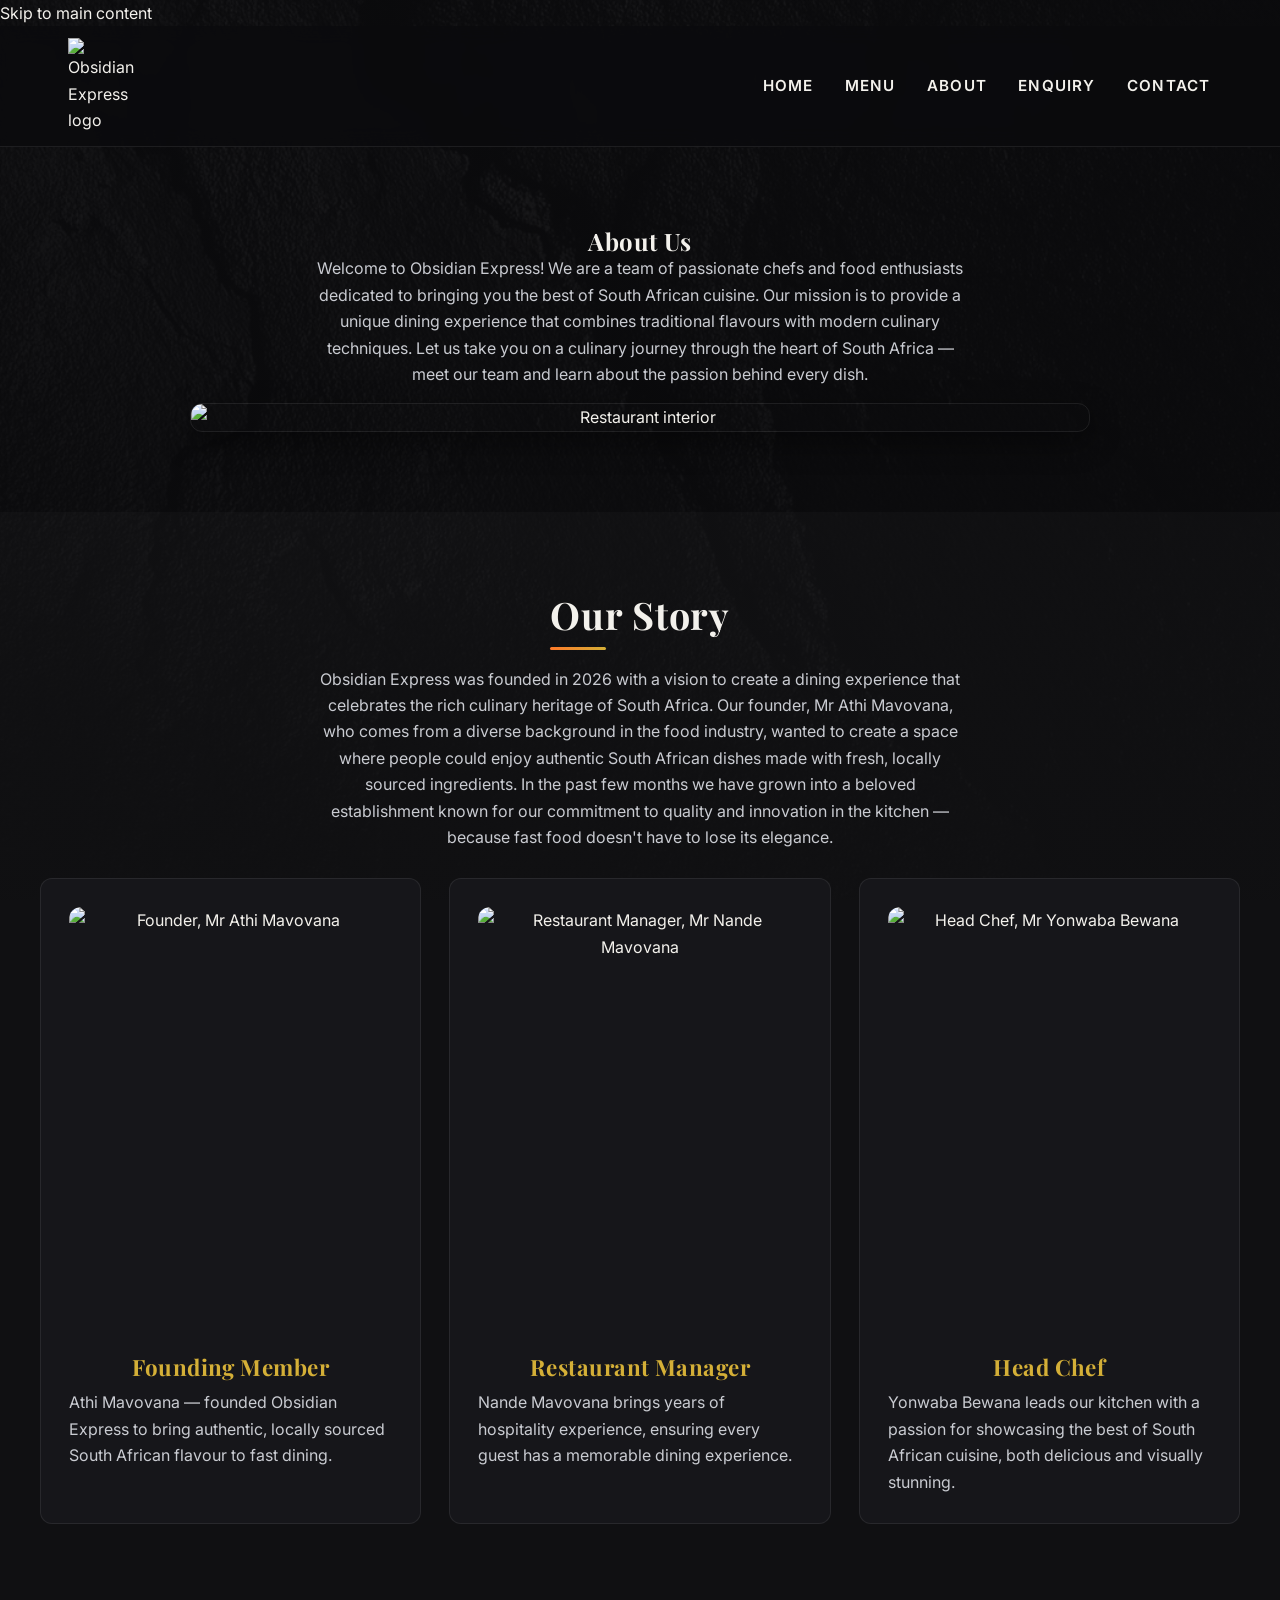
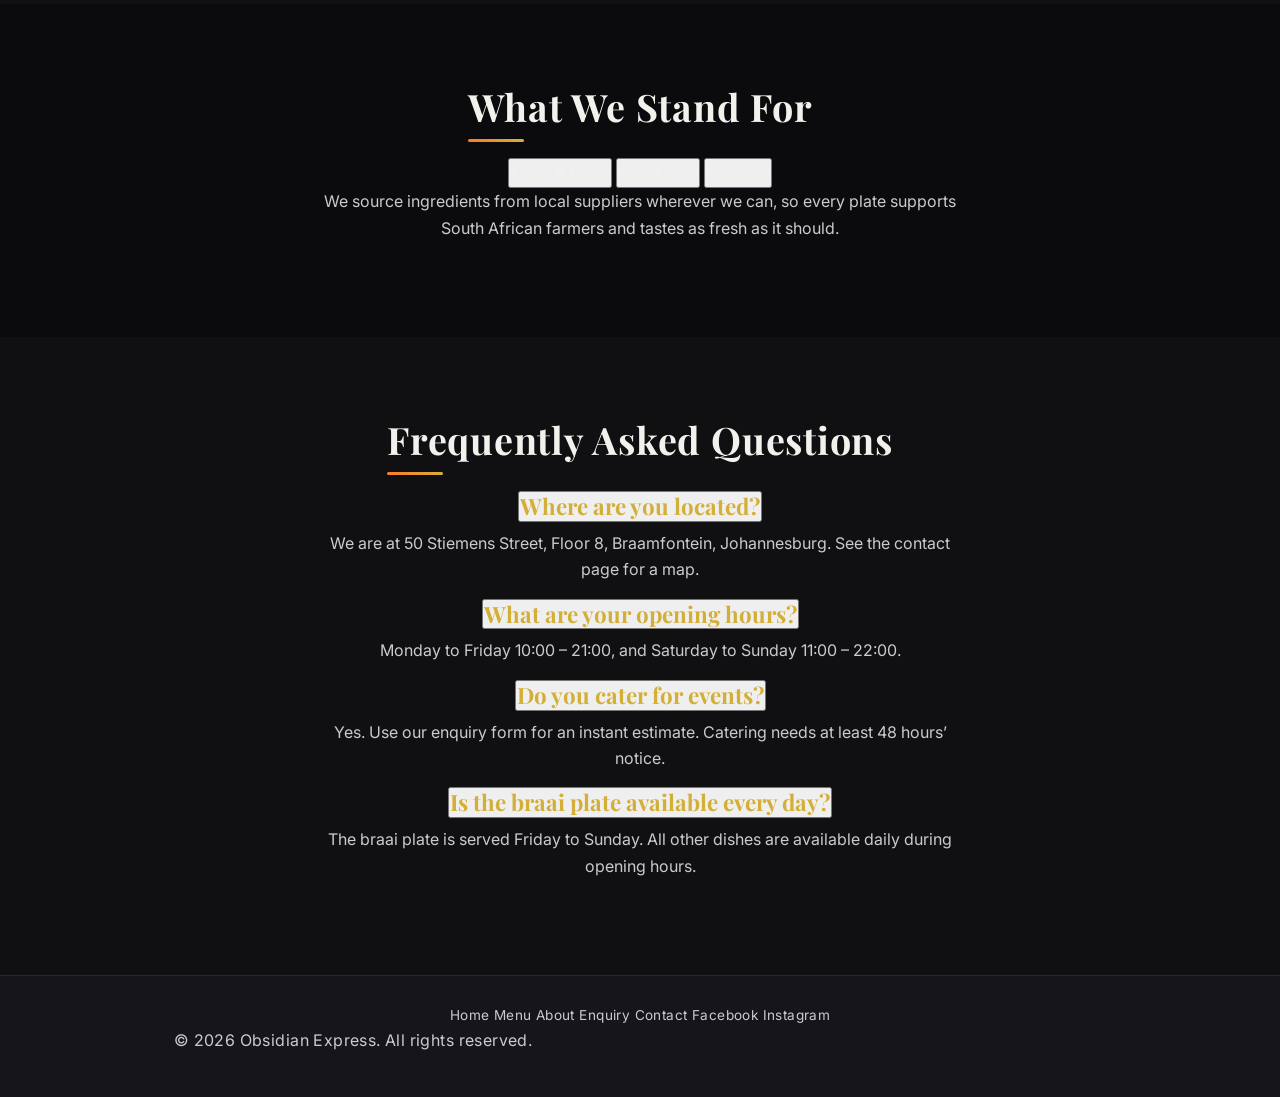
==== commit 330fbc64: "Improve SEO and menu UX This commit refreshes the restaurant site with stronger metadata, accessibil" ====
--- a/about.html
+++ b/about.html
@@ -3,33 +3,50 @@
 <head>
     <meta charset="UTF-8">
     <meta name="viewport" content="width=device-width, initial-scale=1.0">
-    <title>Obsidian Express | About</title>
+    <title>About Obsidian Express | Our Story and Team</title>
+    <meta name="description" content="Meet the founder, manager and head chef behind Obsidian Express, a Braamfontein restaurant celebrating authentic, locally sourced South African cuisine.">
+    <meta name="keywords" content="about Obsidian Express, South African restaurant team, Braamfontein chef">
+    <meta name="author" content="Obsidian Express">
+    <meta name="robots" content="index, follow">
+    <meta name="theme-color" content="#0b0b0d">
+    <link rel="canonical" href="https://obsidian-express.netlify.app/about.html">
+    <link rel="icon" type="image/png" href="images/obsidian-express-logo.png">
+    <meta property="og:type" content="website">
+    <meta property="og:site_name" content="Obsidian Express">
+    <meta property="og:title" content="About Obsidian Express | Our Story and Team">
+    <meta property="og:description" content="Meet the founder, manager and head chef behind Obsidian Express, a Braamfontein restaurant celebrating authentic, locally sourced South African cuisine.">
+    <meta property="og:url" content="https://obsidian-express.netlify.app/about.html">
+    <meta property="og:image" content="https://obsidian-express.netlify.app/images/restaurant-interior.jpg">
+    <meta name="twitter:card" content="summary_large_image">
     <link rel="preconnect" href="https://fonts.googleapis.com">
     <link rel="preconnect" href="https://fonts.gstatic.com" crossorigin>
     <link href="https://fonts.googleapis.com/css2?family=Inter:wght@400;500;600;700&family=Playfair+Display:ital,wght@0,700;1,600&display=swap" rel="stylesheet">
     <link rel="stylesheet" href="CSS/styles.css">
 </head>
 <body>
+    <a class="skip-link" href="#main">Skip to main content</a>
     <header>
         <nav aria-label="Main navigation">
             <a href="home.html">
-                <img src="images/OBSIDIAN LOGO.png" alt="Obsidian Express logo">
+                <img src="images/obsidian-express-logo.png" alt="Obsidian Express logo">
             </a>
             <input type="checkbox" id="nav-toggle" class="nav-toggle">
             <label for="nav-toggle" class="nav-toggle-label" aria-label="Toggle menu"><span></span><span></span><span></span></label>
             <ul class="nav-links">
                 <li><a href="home.html">Home</a></li>
+                <li><a href="menu.html">Menu</a></li>
                 <li><a href="about.html" aria-current="page">About</a></li>
+                <li><a href="enquiry.html">Enquiry</a></li>
                 <li><a href="contact.html">Contact</a></li>
             </ul>
         </nav>
     </header>
 
-    <main>
+    <main id="main">
         <section class="about-intro">
-            <h2>About Us</h2>
+            <h1>About Us</h1>
             <p>Welcome to Obsidian Express! We are a team of passionate chefs and food enthusiasts dedicated to bringing you the best of South African cuisine. Our mission is to provide a unique dining experience that combines traditional flavours with modern culinary techniques. Let us take you on a culinary journey through the heart of South Africa &mdash; meet our team and learn about the passion behind every dish.</p>
-            <img src="images/Restuarant.jpg" alt="Restaurant interior" loading="lazy">
+            <img src="images/restaurant-interior.jpg" alt="Restaurant interior" loading="lazy">
         </section>
 
         <section>
@@ -37,26 +54,73 @@
             <p>Obsidian Express was founded in 2026 with a vision to create a dining experience that celebrates the rich culinary heritage of South Africa. Our founder, Mr Athi Mavovana, who comes from a diverse background in the food industry, wanted to create a space where people could enjoy authentic South African dishes made with fresh, locally sourced ingredients. In the past few months we have grown into a beloved establishment known for our commitment to quality and innovation in the kitchen &mdash; because fast food doesn't have to lose its elegance.</p>
             <div class="team-grid">
                 <div class="team-card">
-                    <img src="images/founder.jpg" alt="Founder, Mr Athi Mavovana" loading="lazy">
+                    <img src="images/founder-athi-mavovana.jpg" alt="Founder, Mr Athi Mavovana" loading="lazy">
                     <h3>Founding Member</h3>
                     <p>Athi Mavovana &mdash; founded Obsidian Express to bring authentic, locally sourced South African flavour to fast dining.</p>
                 </div>
                 <div class="team-card">
-                    <img src="images/manager.jpg" alt="Restaurant Manager, Mr Nande Mavovana" loading="lazy">
+                    <img src="images/manager-nande-mavovana.jpg" alt="Restaurant Manager, Mr Nande Mavovana" loading="lazy">
                     <h3>Restaurant Manager</h3>
                     <p>Nande Mavovana brings years of hospitality experience, ensuring every guest has a memorable dining experience.</p>
                 </div>
                 <div class="team-card">
-                    <img src="images/Chef.jpg" alt="Head Chef, Mr Yonwaba Bewana" loading="lazy">
+                    <img src="images/head-chef-yonwaba-bewana.jpg" alt="Head Chef, Mr Yonwaba Bewana" loading="lazy">
                     <h3>Head Chef</h3>
                     <p>Yonwaba Bewana leads our kitchen with a passion for showcasing the best of South African cuisine, both delicious and visually stunning.</p>
+                </div>
+            </div>
+        </section>
+    
+        <section aria-labelledby="values-title">
+            <h2 id="values-title">What We Stand For</h2>
+            <div class="tabs">
+                <div class="tab-list" role="tablist" aria-label="Our values">
+                    <button role="tab" id="tab-fresh" aria-selected="true" aria-controls="panel-fresh" type="button">Fresh &amp; Local</button>
+                    <button role="tab" id="tab-fast" aria-selected="false" aria-controls="panel-fast" type="button" tabindex="-1">Fast &amp; Fine</button>
+                    <button role="tab" id="tab-heritage" aria-selected="false" aria-controls="panel-heritage" type="button" tabindex="-1">Heritage</button>
+                </div>
+                <div role="tabpanel" id="panel-fresh" aria-labelledby="tab-fresh"><p>We source ingredients from local suppliers wherever we can, so every plate supports South African farmers and tastes as fresh as it should.</p></div>
+                <div role="tabpanel" id="panel-fast" aria-labelledby="tab-fast" hidden><p>Fast food does not have to lose its elegance. Our kitchen is organised so dishes are fired quickly and plated precisely for people on the move.</p></div>
+                <div role="tabpanel" id="panel-heritage" aria-labelledby="tab-heritage" hidden><p>From kota to mogodu, our menu honours the dishes that South Africans grew up with and introduces them to a new audience.</p></div>
+            </div>
+        </section>
+
+        <section aria-labelledby="faq-title">
+            <h2 id="faq-title">Frequently Asked Questions</h2>
+            <div class="accordion">
+                <div class="accordion-item">
+                    <h3><button class="accordion-trigger" id="faq1-btn" aria-expanded="false" aria-controls="faq1" type="button">Where are you located?</button></h3>
+                    <div class="accordion-panel" id="faq1" role="region" aria-labelledby="faq1-btn"><p>We are at 50 Stiemens Street, Floor 8, Braamfontein, Johannesburg. See the <a class="text-link" href="contact.html">contact page</a> for a map.</p></div>
+                </div>
+                <div class="accordion-item">
+                    <h3><button class="accordion-trigger" id="faq2-btn" aria-expanded="false" aria-controls="faq2" type="button">What are your opening hours?</button></h3>
+                    <div class="accordion-panel" id="faq2" role="region" aria-labelledby="faq2-btn"><p>Monday to Friday 10:00 &ndash; 21:00, and Saturday to Sunday 11:00 &ndash; 22:00.</p></div>
+                </div>
+                <div class="accordion-item">
+                    <h3><button class="accordion-trigger" id="faq3-btn" aria-expanded="false" aria-controls="faq3" type="button">Do you cater for events?</button></h3>
+                    <div class="accordion-panel" id="faq3" role="region" aria-labelledby="faq3-btn"><p>Yes. Use our <a class="text-link" href="enquiry.html">enquiry form</a> for an instant estimate. Catering needs at least 48 hours&rsquo; notice.</p></div>
+                </div>
+                <div class="accordion-item">
+                    <h3><button class="accordion-trigger" id="faq4-btn" aria-expanded="false" aria-controls="faq4" type="button">Is the braai plate available every day?</button></h3>
+                    <div class="accordion-panel" id="faq4" role="region" aria-labelledby="faq4-btn"><p>The braai plate is served Friday to Sunday. All other dishes are available daily during opening hours.</p></div>
                 </div>
             </div>
         </section>
     </main>
 
     <footer>
+        <div class="footer-links">
+            <a href="home.html">Home</a>
+            <a href="menu.html">Menu</a>
+            <a href="about.html">About</a>
+            <a href="enquiry.html">Enquiry</a>
+            <a href="contact.html">Contact</a>
+            <a href="https://www.facebook.com/profile.php?id=61594124307209" target="_blank" rel="noopener noreferrer">Facebook</a>
+            <a href="https://www.instagram.com/obsidian_express/" target="_blank" rel="noopener noreferrer">Instagram</a>
+        </div>
         <p>&copy; 2026 Obsidian Express. All rights reserved.</p>
     </footer>
+    <script src="js/menu-data.js" defer></script>
+    <script src="js/main.js" defer></script>
 </body>
 </html>
--- a/CSS/styles.css
+++ b/CSS/styles.css
@@ -41,18 +41,13 @@
   --silver: #c9cbd1;
   --off-white: #f3f1ec;
   --border-soft: rgba(255, 255, 255, 0.08);
-
-  /* typography */
   --font-heading: "Playfair Display", Georgia, "Times New Roman", serif;
   --font-body: "Inter", "Segoe UI", Helvetica, Arial, sans-serif;
-
   --space-xs: 0.5rem;
   --space-sm: 1rem;
   --space-md: 1.75rem;
   --space-lg: 3rem;
   --space-xl: 5rem;
-
-  /* layout */
   --max-width: 1200px;
   --radius: 12px;
   --shadow-soft: 0 10px 30px rgba(0, 0, 0, 0.45);
@@ -63,7 +58,7 @@
   background-color: var(--obsidian);
   background-image:
     linear-gradient(180deg, rgba(11, 11, 13, 0.92) 0%, rgba(11, 11, 13, 0.96) 100%),
-    url("images/DARK MINIMALIST TEXTURED WALLPAPER.jpg");
+    url("../images/DARK MINIMALIST TEXTURED WALLPAPER.jpg");
   background-attachment: fixed;
   background-size: cover;
   background-position: center;
@@ -462,9 +457,6 @@
   border: 0;
 }
 
-
-c
-
 footer {
   text-align: center;
   padding: var(--space-md);
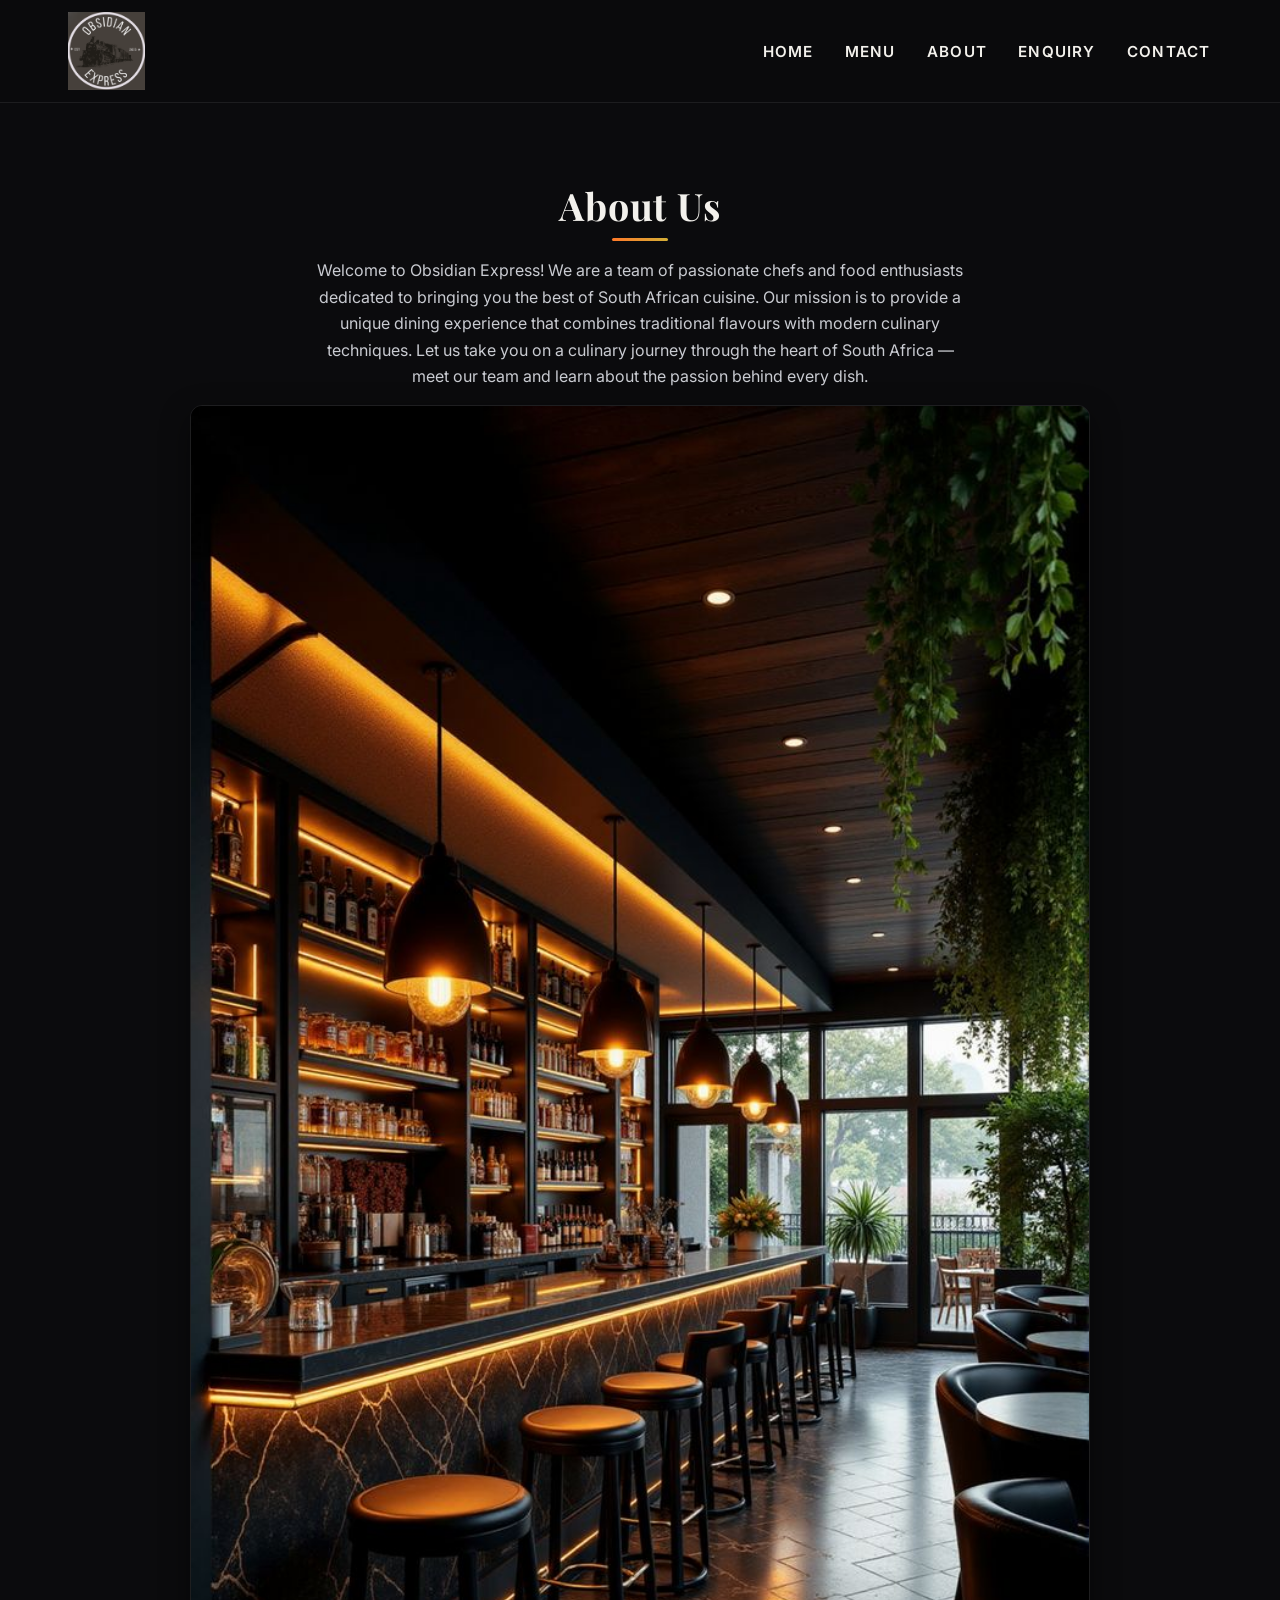
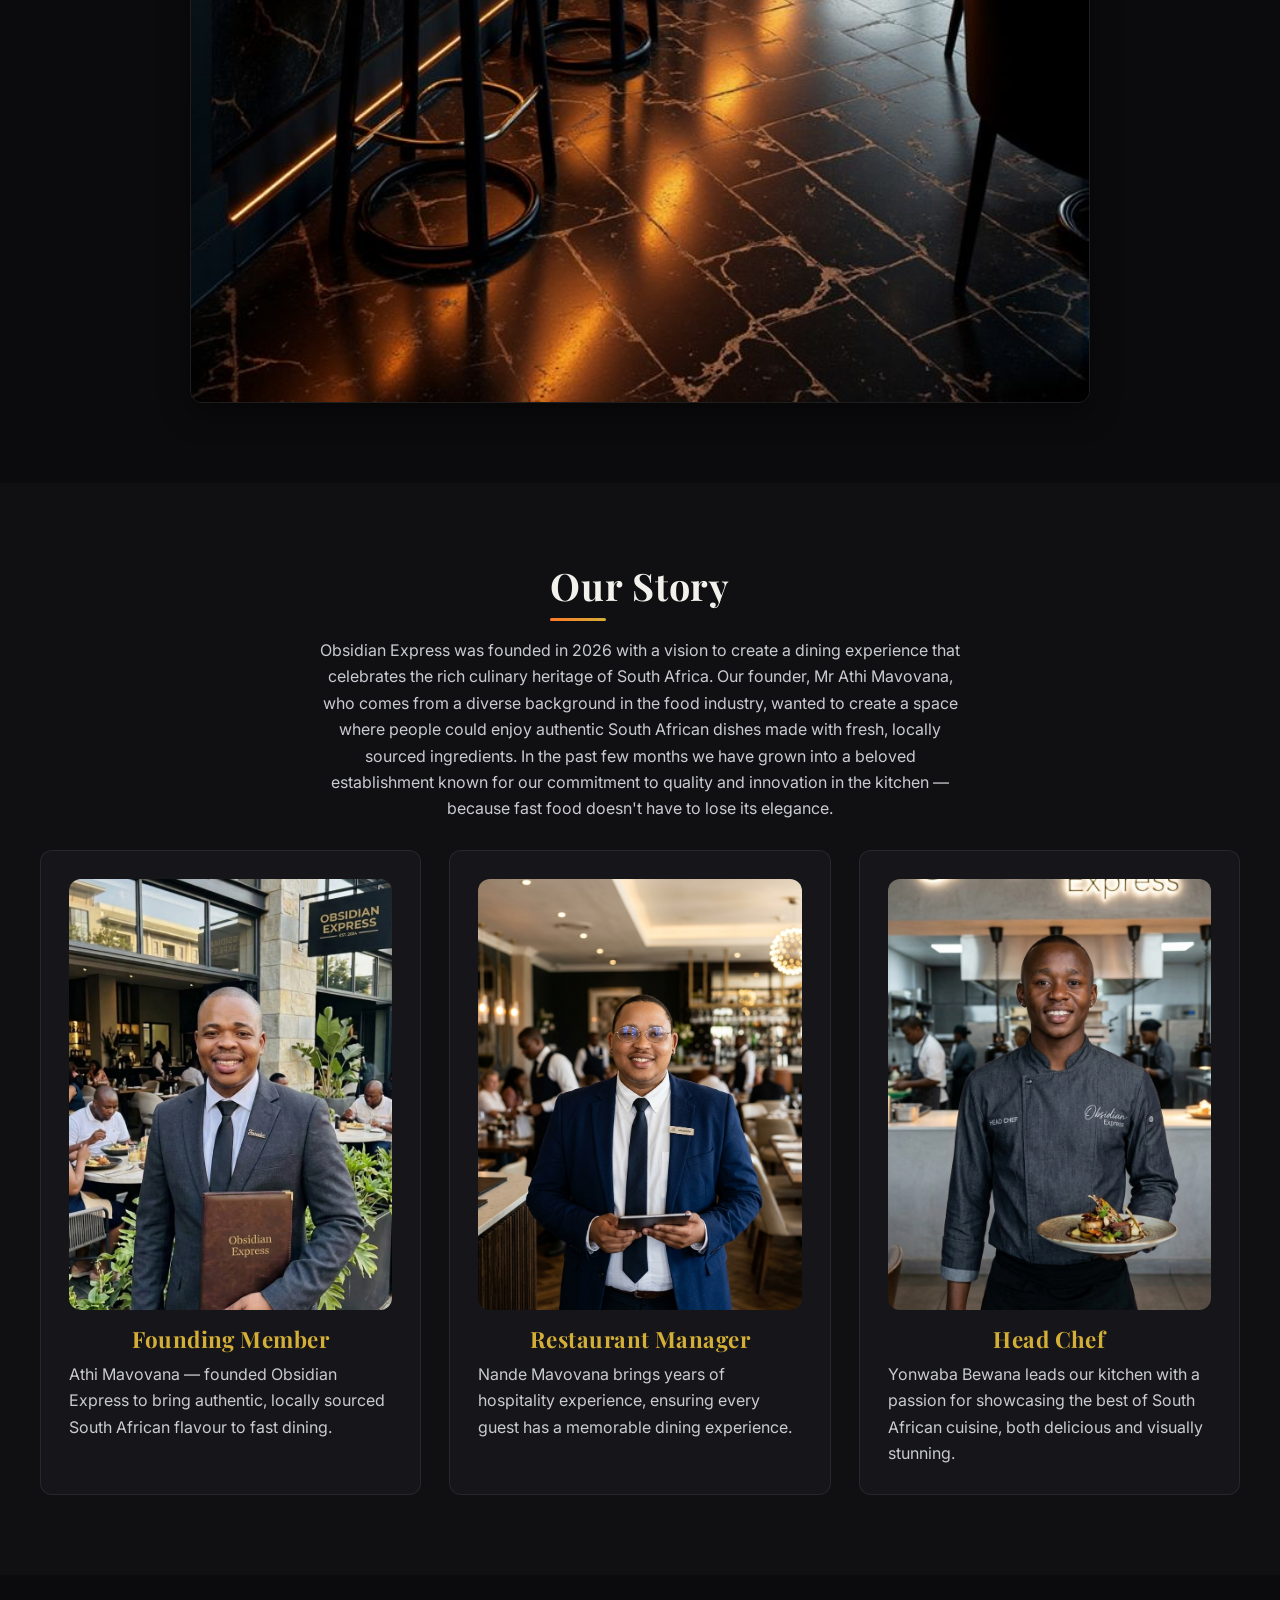
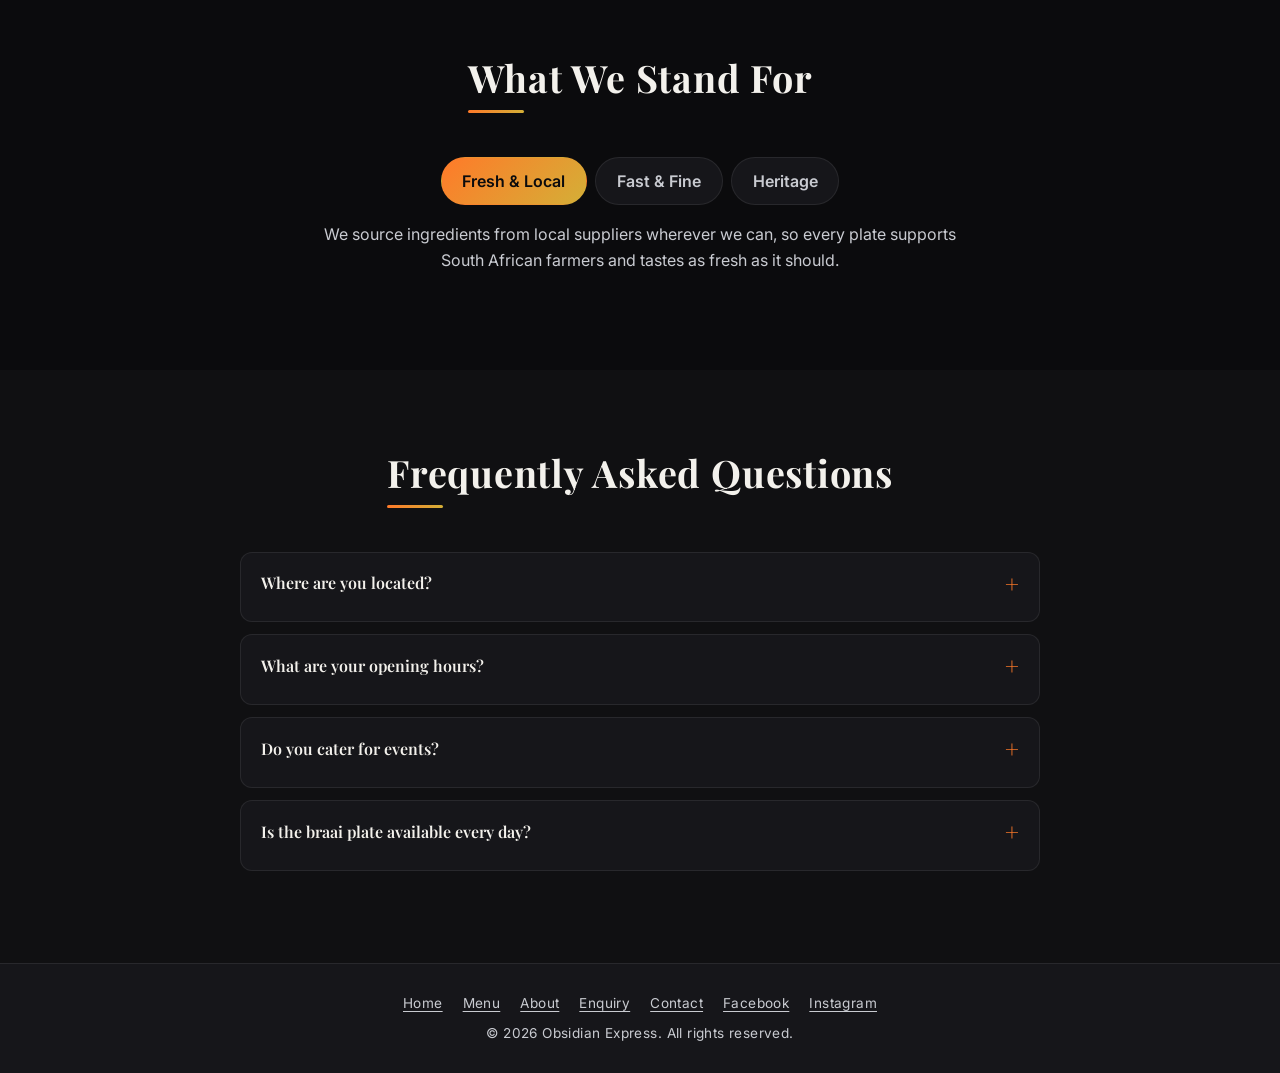
==== commit 6b0a8515: "Add searchable menu and deploy config This commit converts the menu into a searchable catalog driven" ====
--- a/about.html
+++ b/about.html
@@ -10,7 +10,7 @@
     <meta name="robots" content="index, follow">
     <meta name="theme-color" content="#0b0b0d">
     <link rel="canonical" href="https://obsidian-express.netlify.app/about.html">
-    <link rel="icon" type="image/png" href="images/obsidian-express-logo.png">
+    <link rel="icon" type="image/png" href="images/OBSIDIAN LOGO.png">
     <meta property="og:type" content="website">
     <meta property="og:site_name" content="Obsidian Express">
     <meta property="og:title" content="About Obsidian Express | Our Story and Team">
@@ -28,13 +28,13 @@
     <header>
         <nav aria-label="Main navigation">
             <a href="home.html">
-                <img src="images/obsidian-express-logo.png" alt="Obsidian Express logo">
+                <img src="images/OBSIDIAN LOGO.png" alt="Obsidian Express logo">
             </a>
             <input type="checkbox" id="nav-toggle" class="nav-toggle">
             <label for="nav-toggle" class="nav-toggle-label" aria-label="Toggle menu"><span></span><span></span><span></span></label>
             <ul class="nav-links">
                 <li><a href="home.html">Home</a></li>
-                <li><a href="menu.html">Menu</a></li>
+                <li><a href="index.html">Menu</a></li>
                 <li><a href="about.html" aria-current="page">About</a></li>
                 <li><a href="enquiry.html">Enquiry</a></li>
                 <li><a href="contact.html">Contact</a></li>
@@ -46,7 +46,7 @@
         <section class="about-intro">
             <h1>About Us</h1>
             <p>Welcome to Obsidian Express! We are a team of passionate chefs and food enthusiasts dedicated to bringing you the best of South African cuisine. Our mission is to provide a unique dining experience that combines traditional flavours with modern culinary techniques. Let us take you on a culinary journey through the heart of South Africa &mdash; meet our team and learn about the passion behind every dish.</p>
-            <img src="images/restaurant-interior.jpg" alt="Restaurant interior" loading="lazy">
+            <img src="images/Restuarant.jpg" alt="Restaurant interior" loading="lazy">
         </section>
 
         <section>
@@ -54,17 +54,17 @@
             <p>Obsidian Express was founded in 2026 with a vision to create a dining experience that celebrates the rich culinary heritage of South Africa. Our founder, Mr Athi Mavovana, who comes from a diverse background in the food industry, wanted to create a space where people could enjoy authentic South African dishes made with fresh, locally sourced ingredients. In the past few months we have grown into a beloved establishment known for our commitment to quality and innovation in the kitchen &mdash; because fast food doesn't have to lose its elegance.</p>
             <div class="team-grid">
                 <div class="team-card">
-                    <img src="images/founder-athi-mavovana.jpg" alt="Founder, Mr Athi Mavovana" loading="lazy">
+                    <img src="images/founder.jpg" alt="Founder, Mr Athi Mavovana" loading="lazy">
                     <h3>Founding Member</h3>
                     <p>Athi Mavovana &mdash; founded Obsidian Express to bring authentic, locally sourced South African flavour to fast dining.</p>
                 </div>
                 <div class="team-card">
-                    <img src="images/manager-nande-mavovana.jpg" alt="Restaurant Manager, Mr Nande Mavovana" loading="lazy">
+                    <img src="images/manager.jpg" alt="Restaurant Manager, Mr Nande Mavovana" loading="lazy">
                     <h3>Restaurant Manager</h3>
                     <p>Nande Mavovana brings years of hospitality experience, ensuring every guest has a memorable dining experience.</p>
                 </div>
                 <div class="team-card">
-                    <img src="images/head-chef-yonwaba-bewana.jpg" alt="Head Chef, Mr Yonwaba Bewana" loading="lazy">
+                    <img src="images/Chef.jpg" alt="Head Chef, Mr Yonwaba Bewana" loading="lazy">
                     <h3>Head Chef</h3>
                     <p>Yonwaba Bewana leads our kitchen with a passion for showcasing the best of South African cuisine, both delicious and visually stunning.</p>
                 </div>
@@ -111,7 +111,7 @@
     <footer>
         <div class="footer-links">
             <a href="home.html">Home</a>
-            <a href="menu.html">Menu</a>
+            <a href="index.html">Menu</a>
             <a href="about.html">About</a>
             <a href="enquiry.html">Enquiry</a>
             <a href="contact.html">Contact</a>
--- a/CSS/styles.css
+++ b/CSS/styles.css
@@ -1,4 +1,3 @@
-
 *, *::before, *::after {
   box-sizing: border-box;
   margin: 0;
@@ -41,13 +40,18 @@
   --silver: #c9cbd1;
   --off-white: #f3f1ec;
   --border-soft: rgba(255, 255, 255, 0.08);
+
+  /* typography */
   --font-heading: "Playfair Display", Georgia, "Times New Roman", serif;
   --font-body: "Inter", "Segoe UI", Helvetica, Arial, sans-serif;
+
   --space-xs: 0.5rem;
   --space-sm: 1rem;
   --space-md: 1.75rem;
   --space-lg: 3rem;
   --space-xl: 5rem;
+
+  /* layout */
   --max-width: 1200px;
   --radius: 12px;
   --shadow-soft: 0 10px 30px rgba(0, 0, 0, 0.45);
@@ -58,7 +62,7 @@
   background-color: var(--obsidian);
   background-image:
     linear-gradient(180deg, rgba(11, 11, 13, 0.92) 0%, rgba(11, 11, 13, 0.96) 100%),
-    url("../images/DARK MINIMALIST TEXTURED WALLPAPER.jpg");
+    url("../images/dark-textured-background.jpg");
   background-attachment: fixed;
   background-size: cover;
   background-position: center;
@@ -457,6 +461,8 @@
   border: 0;
 }
 
+
+
 footer {
   text-align: center;
   padding: var(--space-md);
@@ -569,4 +575,241 @@
   }
 }
 
-
+/* accessibility additions*/
+.skip-link {
+  position: absolute;
+  left: -999px;
+  top: 0;
+  background: var(--gold);
+  color: var(--obsidian);
+  padding: 0.6rem 1rem;
+  z-index: 300;
+  font-weight: 700;
+}
+.skip-link:focus { left: 0; }
+
+:focus-visible { outline: 2px solid var(--gold); outline-offset: 3px; }
+body.no-scroll { overflow: hidden; }
+
+/* scroll reveal animation */
+.reveal { opacity: 0; transform: translateY(24px); transition: opacity 0.7s ease, transform 0.7s ease; }
+.reveal.visible { opacity: 1; transform: none; }
+/* keep hover lift working on revealed cards */
+.dish-card.reveal.visible:hover { transform: translateY(-8px); }
+.dish-detail.reveal.visible:hover { transform: translateY(-4px); }
+.team-card.reveal.visible:hover { transform: translateY(-6px); }
+
+@keyframes fadeUp { from { opacity: 0; transform: translateY(20px); } to { opacity: 1; transform: none; } }
+.hero > * { animation: fadeUp 0.8s ease both; }
+.hero > *:nth-child(2) { animation-delay: 0.1s; }
+.hero > *:nth-child(3) { animation-delay: 0.2s; }
+.hero > *:nth-child(4) { animation-delay: 0.3s; }
+
+@media (prefers-reduced-motion: reduce) {
+  *, *::before, *::after { animation: none !important; transition: none !important; scroll-behavior: auto !important; }
+  .reveal { opacity: 1; transform: none; }
+}
+
+/* buttons */
+.btn-small { padding: 0.5em 1.2em; font-size: 0.8rem; }
+.btn-ghost { background: transparent; color: var(--off-white); border: 2px solid var(--gold); box-shadow: none; }
+.btn:disabled { opacity: 0.6; cursor: wait; }
+
+.back-to-top {
+  position: fixed; right: 1.25rem; bottom: 1.25rem;
+  width: 46px; height: 46px; border-radius: 50%;
+  border: none; cursor: pointer; font-size: 1.3rem; font-weight: 700;
+  background: linear-gradient(135deg, var(--orange), var(--gold)); color: var(--obsidian);
+  box-shadow: var(--shadow-soft);
+  opacity: 0; pointer-events: none; transform: translateY(12px);
+  transition: opacity var(--transition), transform var(--transition);
+  z-index: 90;
+}
+.back-to-top.show { opacity: 1; pointer-events: auto; transform: none; }
+
+/* page-specific hero button spacing */
+.hero .btn + .btn { margin-left: 0.5rem; }
+
+/* form improvements*/
+form {
+  max-width: 640px;
+  margin: var(--space-md) auto 0;
+  text-align: left;
+  display: flex;
+  flex-direction: column;
+  gap: var(--space-sm);
+  background: var(--charcoal);
+  padding: var(--space-md);
+  border-radius: var(--radius);
+  border: 1px solid var(--border-soft);
+}
+.form-row { display: grid; grid-template-columns: 1fr 1fr; gap: var(--space-sm); }
+.form-group { display: flex; flex-direction: column; gap: 0.35rem; }
+label { font-weight: 600; font-size: 0.9rem; color: var(--off-white); }
+label .req { color: var(--orange-light); }
+input, textarea, select {
+  width: 100%;
+  padding: 0.7rem 0.9rem;
+  background: var(--charcoal-light);
+  color: var(--off-white);
+  border: 1px solid var(--charcoal-lighter);
+  border-radius: 8px;
+  font: inherit;
+  transition: border-color var(--transition), box-shadow var(--transition);
+}
+select { appearance: auto; }
+input:focus, textarea:focus, select:focus {
+  outline: none; border-color: var(--gold); box-shadow: 0 0 0 3px rgba(212, 175, 55, 0.25);
+}
+textarea { resize: vertical; min-height: 120px; }
+.form-group.invalid input, .form-group.invalid textarea, .form-group.invalid select { border-color: #ff6b6b; }
+.error-msg { color: #ff8f8f; font-size: 0.85rem; min-height: 0; }
+.char-count { align-self: flex-end; font-size: 0.75rem; color: var(--silver); }
+.hint { font-size: 0.8rem; color: var(--silver); }
+.form-actions { display: flex; gap: 0.75rem; flex-wrap: wrap; }
+
+#result, #contact-result {
+  max-width: 640px;
+  margin: var(--space-md) auto 0;
+  padding: var(--space-md);
+  text-align: left;
+  background: var(--charcoal);
+  border: 1px solid var(--gold);
+  border-radius: var(--radius);
+  animation: fadeUp 0.5s ease both;
+}
+#result[hidden], #contact-result[hidden] { display: none; }
+.status { padding: 0.5rem 0.9rem; border-radius: 8px; background: var(--charcoal-light); color: var(--silver); max-width: none; }
+.status.ok { border-left: 4px solid #4cd18a; color: #bff3d6; }
+.status.error { border-left: 4px solid #ff6b6b; color: #ffc4c4; }
+.notes { margin: 0.75rem 0 0.75rem 1.25rem; list-style: disc; color: #ffc4c4; }
+.small { font-size: 0.85rem; margin-top: var(--space-sm); }
+.quote { width: 100%; border-collapse: collapse; margin: var(--space-sm) 0; }
+.quote th, .quote td { padding: 0.5rem 0.25rem; border-bottom: 1px solid var(--border-soft); text-align: left; font-weight: 500; color: var(--silver); }
+.quote td { text-align: right; color: var(--off-white); }
+.quote .total th, .quote .total td { color: var(--gold); font-weight: 700; font-size: 1.1rem; border-bottom: none; }
+.email-preview { background: var(--charcoal-light); padding: var(--space-sm); border-radius: 8px; margin: var(--space-sm) 0; }
+.email-preview dt { color: var(--gold); font-weight: 700; font-size: 0.8rem; text-transform: uppercase; margin-top: 0.5rem; }
+.email-preview dd { color: var(--silver); word-break: break-word; }
+.email-preview .pre { white-space: pre-wrap; }
+
+/* accordion*/
+.accordion { max-width: 800px; margin: var(--space-md) auto 0; text-align: left; }
+.accordion-item { border: 1px solid var(--border-soft); border-radius: var(--radius); margin-bottom: 0.75rem; background: var(--charcoal); overflow: hidden; }
+.accordion-trigger {
+  width: 100%; display: flex; justify-content: space-between; align-items: center; gap: 1rem;
+  padding: 1rem 1.25rem; background: none; border: none; cursor: pointer;
+  font-weight: 600; font-size: 1rem; text-align: left; color: var(--off-white);
+}
+.accordion-trigger::after { content: "+"; font-size: 1.5rem; color: var(--orange); transition: transform var(--transition); }
+.accordion-trigger[aria-expanded="true"]::after { transform: rotate(45deg); }
+.accordion-trigger:hover { color: var(--orange-light); }
+.accordion-panel { max-height: 0; overflow: hidden; transition: max-height 0.35s ease; }
+.accordion-panel p { padding: 0 1.25rem 1rem; margin: 0; max-width: none; }
+
+/* tabs*/
+.tab-list { display: flex; justify-content: center; flex-wrap: wrap; gap: 0.5rem; margin: var(--space-md) 0 var(--space-sm); }
+[role="tab"] {
+  padding: 0.6rem 1.3rem; background: var(--charcoal); border: 1px solid var(--border-soft);
+  border-radius: 999px; cursor: pointer; font-weight: 600; color: var(--silver);
+  transition: all var(--transition);
+}
+[role="tab"][aria-selected="true"] { background: linear-gradient(135deg, var(--orange), var(--gold)); color: var(--obsidian); border-color: transparent; }
+[role="tabpanel"] { max-width: 800px; margin: 0 auto; animation: fadeUp 0.4s ease both; }
+[role="tabpanel"][hidden] { display: none; }
+[role="tabpanel"] p { margin-inline: auto; }
+
+/*menu page toolbar and results*/
+.menu-toolbar {
+  max-width: var(--max-width); margin: var(--space-md) auto 0;
+  display: flex; flex-wrap: wrap; gap: var(--space-sm); align-items: end; justify-content: center;
+}
+.menu-toolbar .form-group { text-align: left; min-width: 200px; flex: 1 1 220px; max-width: 360px; }
+.chips { display: flex; flex-wrap: wrap; justify-content: center; gap: 0.5rem; margin-top: var(--space-sm); }
+.chip {
+  padding: 0.45rem 1rem; border-radius: 999px; cursor: pointer; font-size: 0.85rem; font-weight: 600;
+  background: var(--charcoal); border: 1px solid var(--border-soft); color: var(--silver);
+  transition: all var(--transition);
+}
+.chip[aria-pressed="true"], .chip:hover { background: var(--orange); color: var(--obsidian); border-color: var(--orange); }
+#menu-count { margin: var(--space-sm) auto; color: var(--gold); font-weight: 600; }
+.menu-results { display: grid; grid-template-columns: repeat(auto-fill, minmax(240px, 1fr)); gap: var(--space-md); max-width: var(--max-width); margin: 0 auto; }
+.menu-results > .status { grid-column: 1 / -1; }
+.menu-item { background: var(--charcoal); border: 1px solid var(--border-soft); border-radius: var(--radius); overflow: hidden; text-align: left; transition: transform var(--transition), border-color var(--transition); }
+.menu-item:hover { transform: translateY(-6px); border-color: var(--orange); }
+.menu-item img { width: 100%; aspect-ratio: 1 / 1; object-fit: cover; }
+.menu-item-body { padding: var(--space-sm); }
+.menu-item-body h3 { margin: 0.4rem 0 0.2rem; }
+.badge { font-size: 0.7rem; text-transform: uppercase; letter-spacing: 0.08em; color: var(--orange-light); font-weight: 700; }
+.price { color: var(--off-white); font-weight: 700; font-size: 1.1rem; margin-bottom: 0.6rem; }
+
+/* gallery */
+.gallery { display: grid; grid-template-columns: repeat(auto-fill, minmax(180px, 1fr)); gap: 0.75rem; max-width: var(--max-width); margin: var(--space-md) auto 0; }
+.gallery img { width: 100%; aspect-ratio: 1 / 1; object-fit: cover; border-radius: var(--radius); }
+.zoomable { cursor: zoom-in; transition: transform var(--transition), filter var(--transition); }
+.zoomable:hover { filter: brightness(1.1); }
+.gallery .zoomable:hover { transform: scale(1.04); }
+
+/*lightbox and modal*/
+.lightbox, .modal {
+  position: fixed; inset: 0; z-index: 200;
+  background: rgba(0, 0, 0, 0.88);
+  display: flex; align-items: center; justify-content: center; padding: 1rem;
+  animation: fadeIn 0.25s ease both;
+}
+.lightbox[hidden], .modal[hidden] { display: none; }
+@keyframes fadeIn { from { opacity: 0; } to { opacity: 1; } }
+.lightbox figure { max-width: min(900px, 90vw); text-align: center; }
+.lightbox figure img { max-height: 78vh; width: auto; margin: 0 auto; border-radius: var(--radius); box-shadow: var(--shadow-soft); }
+.lightbox figcaption { margin-top: 0.75rem; color: var(--silver); }
+.lb-close, .lb-prev, .lb-next, .modal-close {
+  position: absolute; background: rgba(255, 255, 255, 0.12); border: none; color: #fff;
+  width: 46px; height: 46px; border-radius: 50%; font-size: 1.5rem; cursor: pointer;
+  transition: background var(--transition);
+}
+.lb-close:hover, .lb-prev:hover, .lb-next:hover, .modal-close:hover { background: var(--orange); }
+.lb-close { top: 1rem; right: 1rem; }
+.lb-prev { left: 1rem; top: 50%; }
+.lb-next { right: 1rem; top: 50%; }
+.modal-box { position: relative; background: var(--charcoal); border: 1px solid var(--gold); border-radius: var(--radius); max-width: 480px; width: 100%; max-height: 90vh; overflow-y: auto; padding: var(--space-md); text-align: left; animation: fadeUp 0.3s ease both; }
+.modal-box img { border-radius: var(--radius); margin-bottom: var(--space-sm); width: 100%; aspect-ratio: 4 / 3; object-fit: cover; }
+.modal-close { top: 0.6rem; right: 0.6rem; width: 38px; height: 38px; font-size: 1.3rem; }
+.modal-body p { max-width: none; }
+
+/* sitemap addition*/
+#map { width: 100%; height: 420px; border-radius: var(--radius); border: 1px solid var(--border-soft); box-shadow: var(--shadow-soft); z-index: 1; }
+.map-link { display: inline-block; margin-top: var(--space-sm); color: var(--orange-light); text-decoration: underline; }
+
+/*footer improvement*/
+footer .footer-links { display: flex; flex-wrap: wrap; justify-content: center; gap: 0.5rem 1.25rem; margin-bottom: 0.5rem; }
+footer .footer-links a { color: var(--silver); text-decoration: underline; text-underline-offset: 3px; }
+footer .footer-links a:hover { color: var(--orange-light); }
+footer p { margin: 0 auto; max-width: none; font-size: 0.85rem; }
+
+@media screen and (max-width: 768px) {
+  .form-row { grid-template-columns: 1fr; }
+  #map { height: 320px; }
+  .lb-prev, .lb-next { top: auto; bottom: 1rem; }
+  .lb-prev { left: calc(50% - 60px); }
+  .lb-next { right: calc(50% - 60px); }
+}
+
+/* h1 used as page heading inside sections (matches h2 look) */
+main > section:not(.hero) > h1 {
+  font-size: clamp(1.75rem, 1.4rem + 1.2vw, 2.75rem);
+  margin-bottom: var(--space-sm);
+  display: inline-block;
+}
+main > section:not(.hero) > h1::after {
+  content: ""; display: block; width: 3.5rem; height: 3px; margin: 0.6rem auto 0;
+  background: linear-gradient(90deg, var(--orange), var(--gold)); border-radius: 2px;
+}
+.text-link { color: var(--orange-light); text-decoration: underline; text-underline-offset: 3px; }
+.text-link:hover { color: var(--gold); }
+.hero h1 { font-size: clamp(2rem, 1.5rem + 2vw, 3.25rem); margin-bottom: var(--space-sm); }
+
+/* width/height attributes are for layout-shift prevention; let aspect-ratio control the shape */
+.gallery img, .menu-item img { height: auto; }
+
+
+
